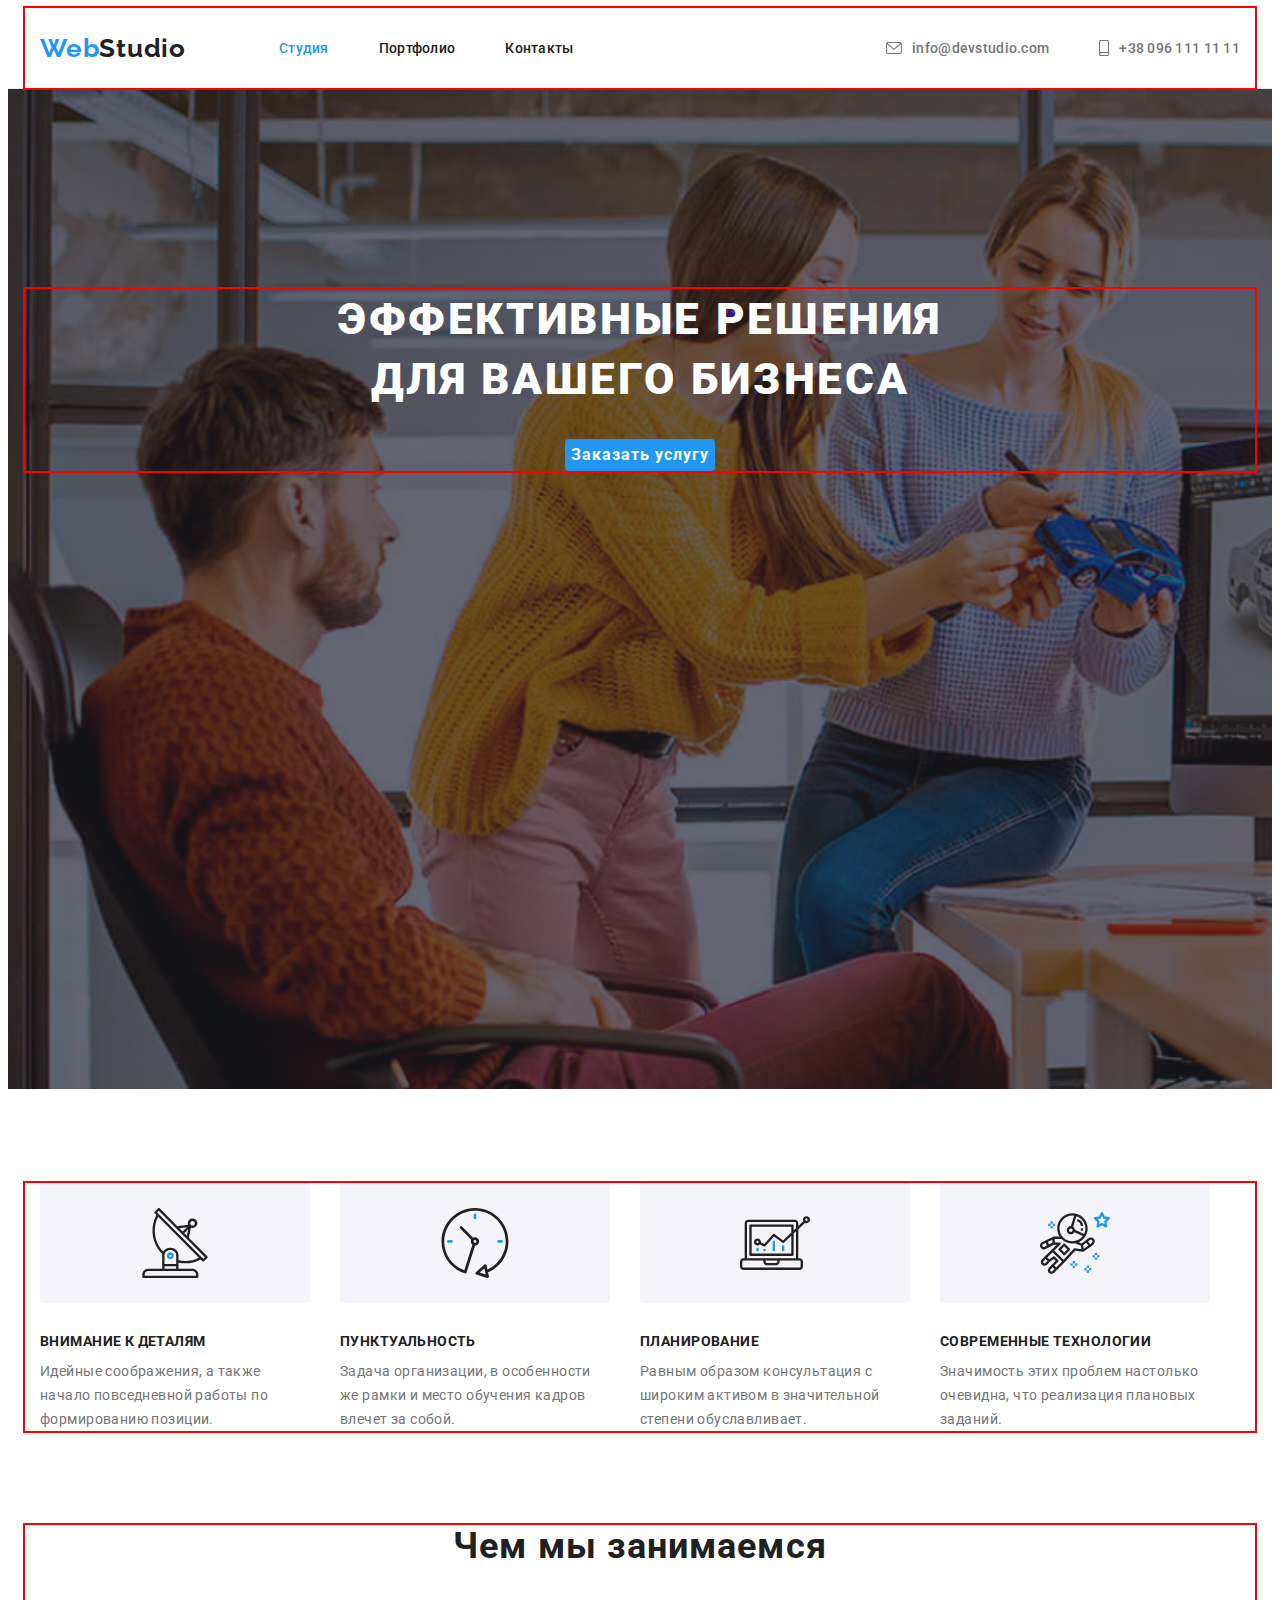
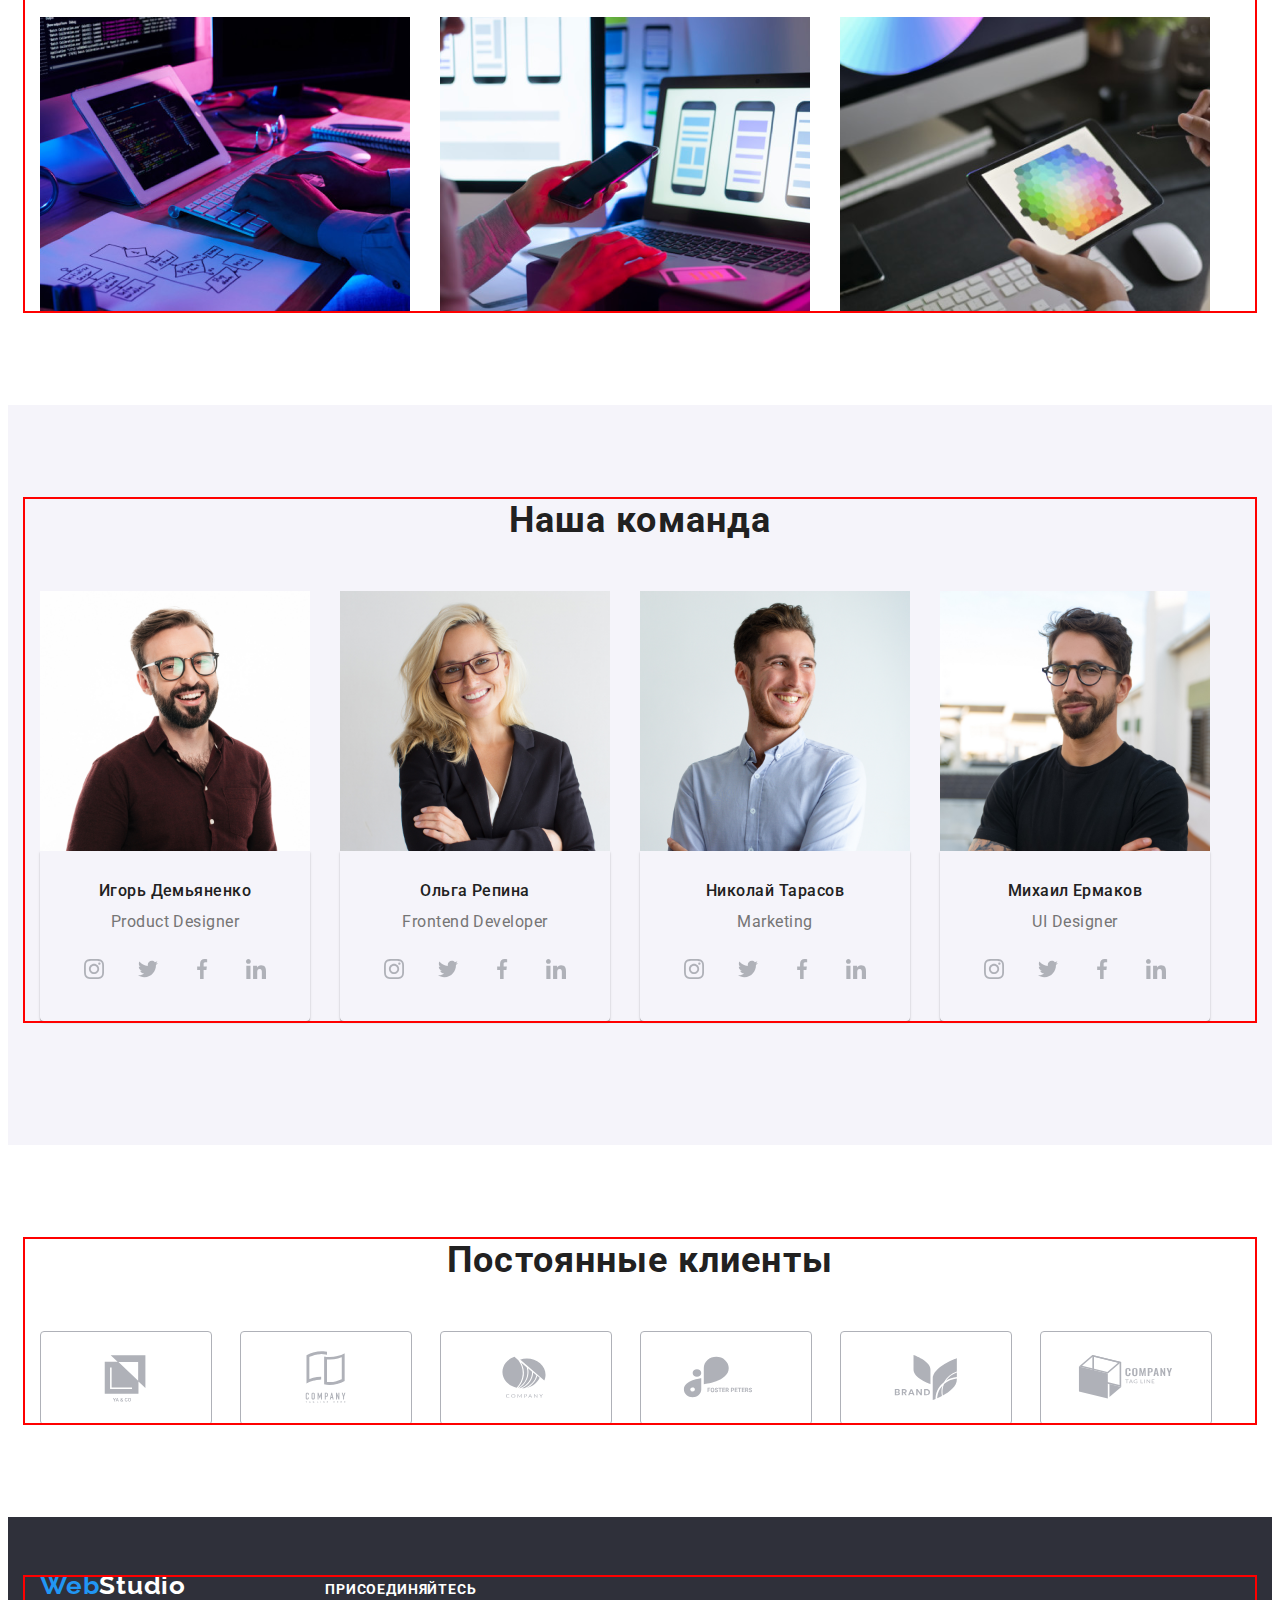
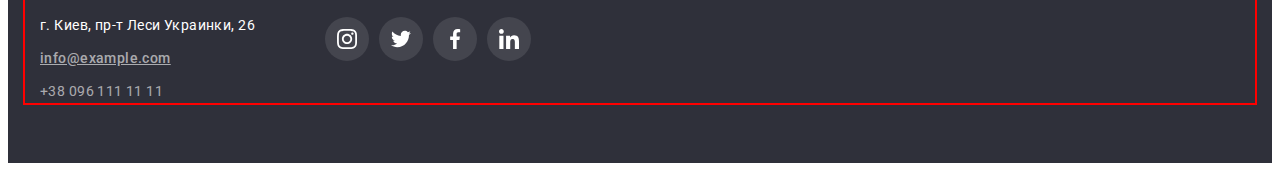
==== index.html @ 631a71af "Initial commit" ====
<!DOCTYPE html>
<html lang="ru">

<head>
    <meta charset="UTF-8">
    <meta http-equiv="X-UA-Compatible" content="IE=edge">
    <meta name="viewport" content="width=device-width, initial-scale=1.0">
    <title>Document</title>
    <!-- Fonts start -->
    <link rel="preconnect" href="https://fonts.googleapis.com">
    <link rel="preconnect" href="https://fonts.gstatic.com" crossorigin>
    <link
        href="https://fonts.googleapis.com/css2?family=Raleway:wght@700&family=Roboto:wght@400;500;700;900&display=swap"
        rel="stylesheet">
    <!-- Fonts end -->
    <!-- Normalize start-->
    <link rel="stylesheet" href="https://cdnjs.cloudflare.com/ajax/libs/modern-normalize/1.1.0/modern-normalize.min.css"
        integrity="sha512-wpPYUAdjBVSE4KJnH1VR1HeZfpl1ub8YT/NKx4PuQ5NmX2tKuGu6U/JRp5y+Y8XG2tV+wKQpNHVUX03MfMFn9Q=="
        crossorigin="anonymous" referrerpolicy="no-referrer" />
    <!-- Normaleze end-->
    <!-- Castom styles -->
    <link rel="stylesheet" href="./css/styles.css">
    <!-- Castom styles -->
</head>

<body class="body">
    <!--Header-->
    <header class="header">
        <div class="header-container">
            <nav class="header-nav">
                <a class="header-logo" href="/">Web<span class="logo-studio">Studio</span></a>
                <ul class="header-link">
                    <li class="header-item">
                        <a class="header-studio" href="Студия">Студия</a>
                    </li>
                    <li class="header-item">
                        <a class="header-portfolio" href="./portfolio.html">Портфолио</a>
                    </li>
                    <li class="header-item">
                        <a class="header-contact" href="/">Контакты</a>
                    </li>
                </ul>
            </nav>
            <ul class="header-list">
                <li class="header-item">
                    <a class="header-mail" href="info@devstudio.com"> <svg class="header-icon" width="16px"
                            height="12px">
                            <use href="./images/symbol-defs.svg#envelope-1"></use>
                        </svg>info@devstudio.com</a>
                </li>
                <li class="header-item">
                    <a class="header-namber" href="+380961111111"> <svg class="header-icon" width="10px" height="16px">
                            <use href="./images/symbol-defs.svg#smartphone"></use>
                        </svg>+38 096 111 11 11</a>
                </li>
            </ul>
    </header>
    <!--Hero-->
    <main>
        <section class="hero">
            <div class="container">
                <h1 class="hero-title">Эффективные решения для вашего бизнеса</h1>
                <button class="hero-button" type="button">Заказать услугу</button>
            </div>
        </section>
        <!--About-->
        <section class="about-section">
            <div class="container">
                <h2 hidden class="about-hidden">About</h2>
                <ul class="about-list">
                    <li class="about-title">
                        <div class="thumb"><svg class="icon-anten" width="70px" height="70">
                                <use href="./images/symbol-defs.svg#icon-antenna"></use>
                            </svg></div>
                        <h3 class="about-text">Внимание к деталям</h3>
                        <p class="about-item">Идейные соображения, а также начало повседневной работы по
                            формированию
                            позиции.</p>
                    </li>
                    <li class="about-title">
                        <div class="thumb"><svg class="icon-anten" width="70px" height="70">
                                <use href="./images/symbol-defs.svg#icon-clock"></use>
                            </svg></div>
                        <h3 class="about-text">Пунктуальность</h3>
                        <p class="about-item">Задача организации, в особенности же рамки и место обучения кадров
                            влечет
                            за
                            собой.
                        </p>
                    </li>
                    <li class="about-title">
                        <div class="thumb"><svg class="icon-anten" width="70px" height="70">
                                <use href="./images/symbol-defs.svg#icon-diagram"></use>
                            </svg></div>
                        <h3 class="about-text">Планирование</h3>
                        <p class="about-item">Равным образом консультация с широким активом в значительной степени
                            обуславливает.</p>
                    </li>
                    <li class="about-title">
                        <div class="thumb"><svg class="icon-anten" width="70px" height="70">
                                <use href="./images/symbol-defs.svg#icon-astronaut"></use>
                            </svg></div>
                        <h3 class="about-text">Современные технологии</h3>
                        <p class="about-item">Значимость этих проблем настолько очевидна, что реализация плановых
                            заданий.</p>
                    </li>
                </ul>
            </div>
        </section>
        <section class="about-bottom">
            <div class="container">
                <h2 class="about-content">Чем мы занимаемся</h2>
                <ul class="img">
                    <li><img src="./images/box 1.png" alt="website-development" width="370">
                    </li>
                    <li><img src="./images/box 2.png" alt="application-development" width="370"></li>
                    <li><img src="./images/box 3.png" alt="designed" width="370"></li>
                </ul>
            </div>
        </section>
        <!--Team-->
        <section class="section">
            <div class="container">
                <h2 class="team-title">Наша команда</h2>
                <ul class="img-team">
                    <li>
                        <img src="./images/img (1).jpg" alt="" width="270">
                        <div class="team">
                            <h3 class="team-name">Игорь Демьяненко</h3>
                            <p leng="en" class="team-item">Product Designer</p>
                            <ul class="team-tumb">
                                <li><a class="team-link" href="">
                                        <svg class="social-link" width="20px" height="20px">
                                            <use href="./images/symbol-defs.svg#instagram"></use>
                                        </svg>
                                    </a>
                                </li>
                                <li><a class="team-link" href="">
                                        <svg class="social-link" width="20px" height="20px">
                                            <use href="./images/symbol-defs.svg#twitter"></use>
                                        </svg>
                                    </a>
                                </li>
                                <li><a class="team-link" href="">
                                        <svg class="social-link" width="20px" height="20px">
                                            <use href="./images/symbol-defs.svg#facebook"></use>
                                        </svg>
                                    </a>
                                </li>
                                <li><a class="team-link" href="">
                                        <svg class="social-link" width="20px" height="20px">
                                            <use href="./images/symbol-defs.svg#linkedin"></use>
                                        </svg>
                                    </a>
                                </li>
                            </ul>
                        </div>
                    </li>
                    <li>
                        <img src="./images/img (2).jpg" alt="" width="270">
                        <div class="team">
                            <h3 class="team-name">Ольга Репина</h3>
                            <p leng="en" class="team-item">Frontend Developer</p>
                            <div>
                                <ul class="team-tumb">
                                    <li><a class="team-link" href="">
                                            <svg class="social-link" width="20px" height="20px">
                                                <use href="./images/symbol-defs.svg#instagram"></use>
                                            </svg>
                                        </a>
                                    </li>
                                    <li><a class="team-link" href="">
                                            <svg class="social-link" width="20px" height="20px">
                                                <use href="./images/symbol-defs.svg#twitter"></use>
                                            </svg>
                                        </a>
                                    </li>
                                    <li><a class="team-link" href="">
                                            <svg class="social-link" width="20px" height="20px">
                                                <use href="./images/symbol-defs.svg#facebook"></use>
                                            </svg>
                                        </a>
                                    </li>
                                    <li><a class="team-link" href="">
                                            <svg class="social-link" width="20px" height="20px">
                                                <use href="./images/symbol-defs.svg#linkedin"></use>
                                            </svg>
                                        </a>
                                    </li>
                                </ul>
                            </div>
                        </div>
                    </li>
                    <li>
                        <img src="./images/img (3).jpg" alt="" width="270">
                        <div class="team">
                            <h3 class="team-name" 3>Николай Тарасов</h3>
                            <p leng="en" class="team-item">Marketing</p>
                            <div>
                                <ul class="team-tumb">
                                    <li><a class="team-link" href="">
                                            <svg class="social-link" width="20px" height="20px">
                                                <use href="./images/symbol-defs.svg#instagram"></use>
                                            </svg>
                                        </a>
                                    </li>
                                    <li><a class="team-link" href="">
                                            <svg class="social-link" width="20px" height="20px">
                                                <use href="./images/symbol-defs.svg#twitter"></use>
                                            </svg>
                                        </a>
                                    </li>
                                    <li><a class="team-link" href="">
                                            <svg class="social-link" width="20px" height="20px">
                                                <use href="./images/symbol-defs.svg#facebook"></use>
                                            </svg>
                                        </a>
                                    </li>
                                    <li><a class="team-link" href="">
                                            <svg class="social-link" width="20px" height="20px">
                                                <use href="./images/symbol-defs.svg#linkedin"></use>
                                            </svg>
                                        </a>
                                    </li>
                                </ul>
                            </div>
                        </div>
                    </li>
                    <li>
                        <img src="./images/img (4).jpg" alt="" width="270">
                        <div class="team">
                            <h3 class="team-name" 3>Михаил Ермаков</h3>
                            <p leng="en" class="team-item">UI Designer</p>
                            <div>
                                <ul class="team-tumb">
                                    <li><a class="team-link" href="">
                                            <svg class="social-link" width="20px" height="20px">
                                                <use href="./images/symbol-defs.svg#instagram"></use>
                                            </svg>
                                        </a>
                                    </li>
                                    <li><a class="team-link" href="">
                                            <svg class="social-link" width="20px" height="20px">
                                                <use href="./images/symbol-defs.svg#twitter"></use>
                                            </svg>
                                        </a>
                                    </li>
                                    <li><a class="team-link" href="">
                                            <svg class="social-link" width="20px" height="20px">
                                                <use href="./images/symbol-defs.svg#facebook"></use>
                                            </svg>
                                        </a>
                                    </li>
                                    <li><a class="team-link" href="">
                                            <svg class="social-link" width="20px" height="20px">
                                                <use href="./images/symbol-defs.svg#linkedin"></use>
                                            </svg>
                                        </a>
                                    </li>
                                </ul>
                            </div>
                        </div>
                    </li>
                </ul>
            </div>
        </section>
        <!-- Clients -->
        <section class="section-clients">
            <div class="container">
                <h1 class="clients">Постоянные клиенты</h1>
                <ul class="clients-list">
                    <li class="clients-thumb">
                        <a class="clients-link" href="">
                            <svg class="clients-icon" width="106px" height="60px">
                                <use href="./images/symbol-defs.svg#icon-Logo-1-1"></use>
                            </svg></a>
                    </li>
                    <li class="clients-thumb">
                        <a class="clients-link" href=""><svg class="clients-icon" width="106px" height="60px">
                                <use href="./images/symbol-defs.svg#icon-Logo-2-1"></use>
                            </svg></a>
                    </li>
                    <li class="clients-thumb">
                        <a class="clients-link" href=""><svg class="clients-icon" width="106px" height="60px">
                                <use href="./images/symbol-defs.svg#icon-Logo-3-1"></use>
                            </svg></a>
                    </li>
                    <li class="clients-thumb">
                        <a class="clients-link" href=""><svg class="clients-icon" width="106px" height="60px">
                                <use href="./images/symbol-defs.svg#icon-Logo-4-4"></use>
                            </svg></a>
                    </li>
                    <li class="clients-thumb">
                        <a class="clients-link" href=""><svg class="clients-icon" width="106px" height="60px">
                                <use href="./images/symbol-defs.svg#icon-Logo-5-1"></use>
                            </svg></a>
                    </li>
                    <li class="clients-thumb">
                        <a class="clients-link" href=""><svg class="clients-icon" width="106px" height="60px">
                                <use href="./images/symbol-defs.svg#icon-Logo-6-1"></use>
                            </svg></a>
                    </li>

                </ul>
            </div>
        </section>
    </main>
    <!--Footer-->
    <footer>
        <section class="footer">
            <div class="footer-container">
                <div class="footer-bloc">
                    <a href="/" class="footer-logo">Web<span class="foot-logo">Studio</span></a>
                    <ul class="footer-link">
                        <li><a class="footer-addres" href="https://bit.ly/3pXMvUd" target="_blank"
                                rel="noopener-noreferrer">г.
                                Киев,
                                пр-т
                                Леси Украинки, 26</a> </li>
                        <li><a class="footer-mail" href="mailto:info@devstudio.com"><span>info@example.com</span></a>
                        </li>
                        <li><a class="footer-tell" href="tel:+380961111111">+38 096 111 11 11</a></li>
                    </ul>
                </div>
                <div>
                    <h2 class="footer-title">присоединяйтесь</h2>
                    <ul class="footer-soclist">
                        <li class="footer-tumb"><a class="footersoc-link" href="">
                                <svg class="footer-icon" width="20px" height="20px">
                                    <use href="./images/symbol-defs.svg#instagram"></use>
                                </svg>
                            </a></li>
                        <li><a class="footersoc-link" href="">
                                <svg class="footer-icon" width="20px" height="20px">
                                    <use href="./images/symbol-defs.svg#twitter"></use>
                                </svg>
                            </a></li>
                        <li><a class="footersoc-link" href="">
                                <svg class="footer-icon" width="20px" height="20px">
                                    <use href="./images/symbol-defs.svg#facebook"></use>
                                </svg>
                            </a></li>
                        <li><a class="footersoc-link" href="">
                                <svg class="footer-icon" width="20px" height="20px">
                                    <use href="./images/symbol-defs.svg#linkedin"></use>
                                </svg>
                            </a></li>
                    </ul>
                </div>
            </div>
        </section>
    </footer>
</body>

</html>
---- css/styles.css ----
:root {
    /* fonts */
    --main-font: 'Roboto', sans-serif;
    --secodary-font: 'Raleway', sans-serif;
    /* text color */

    --primary-text-color: #757575;
    --title-text-color: #212121;
    --accent-color: #2196F3;
    --primary-bg-color: #E5E5E5;

    /* bg colors */
    --light-bg-cl: #ffffff;
    --dark-bg-olor: #2F303A;
}

.body {
    font-family: var(--main-font);
    color: var(--primary-text-color)
}

/* reset stayles */
ul {
    list-style: none;
    text-decoration: none;
    padding: 0px;
    margin: 0px;
}

h1,
h2,
h3,
h4,
h5,
h6,
p {
    margin: 0;
}

img {
    display: block;
}

.container {
    margin-left: auto;
    margin-right: auto;
    margin-bottom: 0px;
    outline: 2px solid red;
    padding-right: 15px;
    padding-left: 15px;
    width: 1200px;
}

/* Header*/
.header {
    background: var(--light-bg-cl);
    border-bottom: 1px solid#ECECEC;
}

.header-container {
    display: flex;
    margin-left: auto;
    margin-right: auto;
    outline: 2px solid red;
    padding-right: 15px;
    padding-left: 15px;
    width: 1200px;
}

/* nav */

.header-nav {
    align-items: center;
    display: flex;
}


.header-logo {
    padding-top: 24px;
    padding-bottom: 25px;
    margin-right: 93px;
    font-family: var(--secodary-font);
    font-weight: 700;
    font-size: 26px;
    line-height: calc(16/26);
    letter-spacing: 0.03em;
    color: var(--accent-color);
    text-decoration: none;
}

.logo-studio {
    font-weight: 700;
    font-size: 26px;
    line-height: calc(16/26);
    letter-spacing: 0.03em;
    color: var(--title-text-color)
}

/* ul */
.header-link {
    display: flex;
}

/* li */
.header-item:not(:last-child) {
    margin-right: 50px;
}

/* a */
.header-studio {
    display: block;
    padding-top: 32px;
    padding-bottom: 32px;
    text-decoration: none;
    font-weight: 500;
    font-size: 14px;
    line-height: calc(16/14);
    letter-spacing: 0.02em;
    color: var(--accent-color)
}

/* a */
.header-portfolio {
    display: block;
    padding-top: 32px;
    padding-bottom: 32px;
    text-decoration: none;
    font-weight: 500;
    font-size: 14px;
    line-height: calc(16/14);
    letter-spacing: 0.02em;
    color: var(--title-text-color)
}

/* a */
.header-contact {
    display: block;
    padding-top: 32px;
    padding-bottom: 32px;
    text-decoration: none;
    font-weight: 500;
    font-size: 14px;
    line-height: calc(16/14);
    letter-spacing: 0.02em;
    color: var(--title-text-color)
}

/* ul */
.header-list {
    display: flex;
    margin-left: auto;
}



.header-icon {
    margin-right: 10px;
    fill: currentColor;

}

.header-icon:hover,
.header-icon:focus {
    fill: var(--accent-color);


}

/* a */
.header-mail {
    display: flex;
    align-items: center;
    justify-content: center;
    padding-top: 32px;
    padding-bottom: 32px;
    text-decoration: none;
    font-weight: 500;
    font-size: 14px;
    line-height: calc(16/14);
    letter-spacing: 0.02em;
    color: var(--primary-text-color)
}

/* a */
.header-namber {
    display: flex;
    align-items: center;
    justify-content: center;
    padding-top: 32px;
    padding-bottom: 32px;
    margin: 0;
    text-decoration: none;
    font-weight: 500;
    font-size: 14px;
    line-height: calc(16/14);
    letter-spacing: 0.02em;
    color: var(--primary-text-color)
}

.header-portfolio:hover,
.header-portfolio:focus .header-logo:hover,
.header-logo:focus,
.header-contact:hover,
.header-contact:focus,
.header-studio:hover,
.header-studio:focus,
.header-namber:hover,
.header-namber:focus,
.header-mail:hover,
.header-mail:focus {
    color: var(--accent-color);

}

/* hero */
.hero {
    margin-right: auto;
    margin-left: auto;
    max-width: 1600px;
    height: 600px;
    padding-top: 200px;
    padding-bottom: 200px;
    text-align: center;
    background-image: linear-gradient(to right, rgba(47, 48, 58, 0.4), rgba(47, 48, 58, 0.4)),
        url("../images/Img\ \(12\).png");
    background-repeat: no-repeat;
    background-size: cover;
    background-color: var(--dark-bg-olor);
}

.hero-title {
    width: 696px;
    margin-left: auto;
    margin-right: auto;
    margin-bottom: 30px;
    text-transform: uppercase;
    font-family: inherit;
    font-weight: 900;
    font-size: 44px;
    line-height: calc(60/44);
    letter-spacing: 0.06em;
    color: var(--light-bg-cl);
}

.hero-button {
    border: none;
    display: inline-block;
    font-family: inherit;
    font-weight: 700;
    font-size: 16px;
    line-height: 30px;
    letter-spacing: 0.06em;
    color: #FFFFFF;
    cursor: pointer;
    background: var(--accent-color);
    border-radius: 4px;

}

.hero-button:hover,
.hero-button:focus {
    background-color: #188CE8;
}

/* About */

.about-section {
    padding-top: 94px;
    padding-bottom: 94px;

}

.about-hidden {
    position: absolute;
    width: 1px;
    height: 1px;
    margin: -1px;
    border: 0;
    padding: 0;
    white-space: nowrap;
    clip-path: inset(100%);
    clip: rect(0 0 0 0);
    overflow: hidden;
}

.thumb {
    background-color: #f5f4fa;
    padding: 25px 100px;
    margin-bottom: 30px;
    border-radius: 4px;
}

.icon-anten {
    display: flex;
}

/* ul */
.about-list {
    display: flex;
    gap: 30px;
}


/* li */
.about-title {
    width: 270px;
    font-weight: 700;
    font-size: 36px;
    line-height: calc(42.36);
    letter-spacing: 0.03em;
    color: var(--title-text-color)
}

/* h */
.about-text {
    text-align: start;
    margin-top: 0px;
    margin-bottom: 10px;
    font-weight: 700;
    font-size: 14px;
    line-height: calc(16/14);
    letter-spacing: 0.03em;
    text-transform: uppercase;
    color: var(--title-text-color)
}

/* p */
.about-item {
    text-align: start;
    margin-top: 0px;
    font-weight: 400;
    font-size: 14px;
    line-height: calc(24/14);
    letter-spacing: 0.03em;
    color: var(--primary-text-color);
}

/* section */
.about-bottom {
    padding-bottom: 94px;
}

/* h */
.about-content {
    margin-left: auto;
    margin-right: auto;
    margin-bottom: 50px;
    font-weight: 700;
    font-size: 36px;
    line-height: calc(42/36);
    text-align: center;
    letter-spacing: 0.03em;
    color: var(--title-text-color);
}

/* ul */
.img {
    display: flex;
    gap: 30px;
}

/* Teams*/

.section {
    background: #F5F4FA;
    padding-top: 94px;
    padding-bottom: 94px;
}

.team-title {
    display: block;
    margin-top: 0;
    margin-bottom: 50px;
    text-align: center;
    font-weight: 700;
    font-size: 36px;
    line-height: calc(42/36);
    letter-spacing: 0.03em;
    color: var(--title-text-color)
}

.img-team {
    display: flex;
    gap: 30px;
    margin-bottom: 30px;
}

/* DIV */
.team {
    padding-top: 30px;
    padding-bottom: 30px;
    box-shadow: 0px 1px 3px rgba(0, 0, 0, 0.12), 0px 1px 1px rgba(0, 0, 0, 0.14), 0px 2px 1px rgba(0, 0, 0, 0.2);
    border-radius: 0px 0px 4px 4px;
}

.team-name {
    margin-bottom: 12px;
    font-weight: 500;
    font-size: 16px;
    line-height: 19px;
    text-align: center;
    letter-spacing: 0.03em;
    color: var(--title-text-color)
}

.team-item {
    margin-bottom: 16px;
    font-size: 16px;
    line-height: calc(19/16);
    text-align: center;
    letter-spacing: 0.03em;
    color: var(--primary-text-color)
}

.team-tumb {
    display: flex;
    gap: 10px;
    justify-content: center;
    align-items: center;
}

.team-link {
    display: inline-flex;
    padding: 12px;
    border-radius: 50%;
    fill: currentColor;
    fill: #AFB1B8;
}

.team-link:hover,
.team-link:focus {
    fill: #FFFFFF;
    background-color: #2196F3;
    cursor: pointer;
}

.social-link {
    display: flex;

}


/* clients */
.section-clients {
    padding-top: 94px;
    padding-bottom: 94px;
}

.clients {
    display: block;
    margin-top: 0;
    margin-bottom: 50px;
    text-align: center;
    font-weight: 700;
    font-size: 36px;
    line-height: calc(42/36);
    letter-spacing: 0.03em;
    color: var(--title-text-color)
}

.clients-list {
    display: flex;
    gap: 30px;
}

/* li */
.clients-thumb {
    width: 170px;
    height: 92px;
}

/* a */
.clients-link {
    fill: currentColor;
    border-radius: 4px;
    border: 1px solid #AFB1B8;
    display: flex;
    align-items: center;
    justify-content: center;
    width: 100%;
    height: 100%;
    color: #AFB1B8;
}

.clients-link:hover,
.clients-link:focus {
    color: var(--accent-color);
    border-color: var(--accent-color);
    cursor: pointer;
}

/* svg */
.clients-icon {
    fill: currentColor;
    border-color: #AFB1B8;
}


/* footer */
.footer {
    display: flex;
    padding-top: 60px;
    padding-bottom: 60px;
    background-color: var(--dark-bg-olor);
}

.footer-container {
    display: flex;
    align-items: baseline;
    margin-left: auto;
    margin-right: auto;
    margin-bottom: 0px;
    outline: 2px solid red;
    padding-right: 15px;
    padding-left: 15px;
    width: 1200px;
}

.footer-logo {
    display: block;
    margin-bottom: 20px;
    font-family: var(--secodary-font);
    font-weight: 700;
    font-size: 26px;
    line-height: calc(16/26);
    letter-spacing: 0.03em;
    color: var(--accent-color);
    text-decoration: none;
}

.foot-logo {
    font-family: var(--secodary-font);
    font-weight: 700;
    font-size: 26px;
    line-height: calc(16/26);
    letter-spacing: 0.03em;
    color: var(--light-bg-cl);
}

.footer-link {
    display: inline-flex;
    flex-direction: column;
    gap: 9px;
    margin-top: 0;
}

.footer-addres {
    text-decoration: none;
    font-style: normal;
    font-size: 14px;
    line-height: calc(24/14);
    letter-spacing: 0.03em;
    color: var(--light-bg-cl);
}

.footer-mail {
    font-weight: 500;
    font-size: 14px;
    line-height: calc(24/14);
    letter-spacing: 0.03em;
    color: rgba(255, 255, 255, 0.6);
}

.footer-tell {
    text-decoration: none;
    font-weight: 500px;
    font-size: 14px;
    line-height: calc(24/14);
    letter-spacing: 0.03em;
    color: rgba(255, 255, 255, 0.6);
}

.footer-addres:hover,
.footer-addres:focus,
.footer-tell:hover,
.footer-tell:focus,
.footer-mail:hover,
.footer-mail:focus {
    color: var(--accent-color);

}

.footer-title {
    margin-left: 70px;
    display: block;
    margin-bottom: 20px;
    text-transform: uppercase;
    font-family: inherit;
    font-weight: 700;
    font-size: 14px;
    line-height: calc(16/14);
    letter-spacing: 0.06em;
    color: var(--light-bg-cl);
}

/* ul */
.footer-soclist {
    display: flex;
    margin-left: 70px;
    gap: 10px;

}

/* li */

/* a */
.footersoc-link {
    fill: currentColor;
    color: #FFFFFF;
    display: inline-flex;
    padding: 12px;
    border-radius: 50%;
    background-color: rgba(255, 255, 255, 0.1);
    ;
}

.footersoc-link:hover,
.footersoc-link:focus {
    color: var(--light-bg-cl);
    background-color: var(--accent-color);
    cursor: pointer;
}

/* svg */
.footer-icon {
    fill: currentColor;

}

/* portfolio.html */

.portfolio-container {
    display: block;
    margin-left: auto;
    margin-right: auto;
    margin-bottom: 0px;
    outline: 2px solid red;
    padding-right: 15px;
    padding-left: 15px;
    width: 1200px;
    background-color: #FFFFFF;
}

.portfolio-title {
    margin-bottom: 4px;
    font-weight: 700;
    font-size: 18px;
    line-height: calc(36/18);
    letter-spacing: 0.06em;
    color: var(--title-text-color)
}

.portfolio-item {
    font-size: 16px;
    line-height: calc(30/16);
    letter-spacing: 0.03em;
    color: var(--primary-text-color)
}

/* Button */

.all-button:hover,
.all-button:focus {
    background: #2196F3;
    box-shadow: 0px 3px 1px rgba(0, 0, 0, 0.1),
        0px 1px 2px rgba(0, 0, 0, 0.08),
        0px 2px 2px rgba(0, 0, 0, 0.12);
    outline: 2px solid var(--accent-color);
}

.button:hover,
.button:focus {
    cursor: pointer;
    color: var(--accent-color);
    outline: 2px solid var(--accent-color);
}

.all-button {
    display: inline-block;
    border-radius: 4px;
    border: 0;
    padding: 6px 22px;
    min-width: 73px;
    cursor: pointer;
    font-family: inherit;
    font-size: 16px;
    line-height: calc(26/16);
    text-align: center;
    letter-spacing: 0.03em;
    color: var(--light-bg-cl);
    background: var(--accent-color);
}

.button {
    display: inline-block;
    border-radius: 4px;
    border: 0;
    padding: 6px 22px;
    min-width: 73px;
    font-family: inherit;
    font-weight: 500;
    font-size: 16px;
    line-height: 26px;
    cursor: pointer var(--main-font);
    text-align: center;
    letter-spacing: 0.03em;
    background: #F5F4FA;

}

.portfolio-btn {
    display: flex;
    gap: 8px;
    margin-bottom: 50px;
    justify-content: center;
    outline-style: none;
}

.portfolio-section {
    padding-top: 94px;
    padding-bottom: 94px;
}

.portfolio-card {

    display: flex;
    flex-wrap: wrap;
    gap: 30px;
    column-gap: 30px;

}

.portfolio-link {
    display: block;
    text-decoration: none;
}

.portfolio-link:hover,
.portfolio-link:focus {
    box-shadow: 0px 1px 1px rgba(0, 0, 0, 0.12),
        0px 4px 4px rgba(0, 0, 0, 0.06),
        1px 4px 6px rgba(0, 0, 0, 0.16);
}

.portfolio-text {
    padding: 20px 24px;
    border-right: solid #EEEEEE 1px;
    border-bottom: solid #EEEEEE 1px;
    border-left: solid #EEEEEE 1px;

}

.portfolio-item {
    text-decoration: none;
}
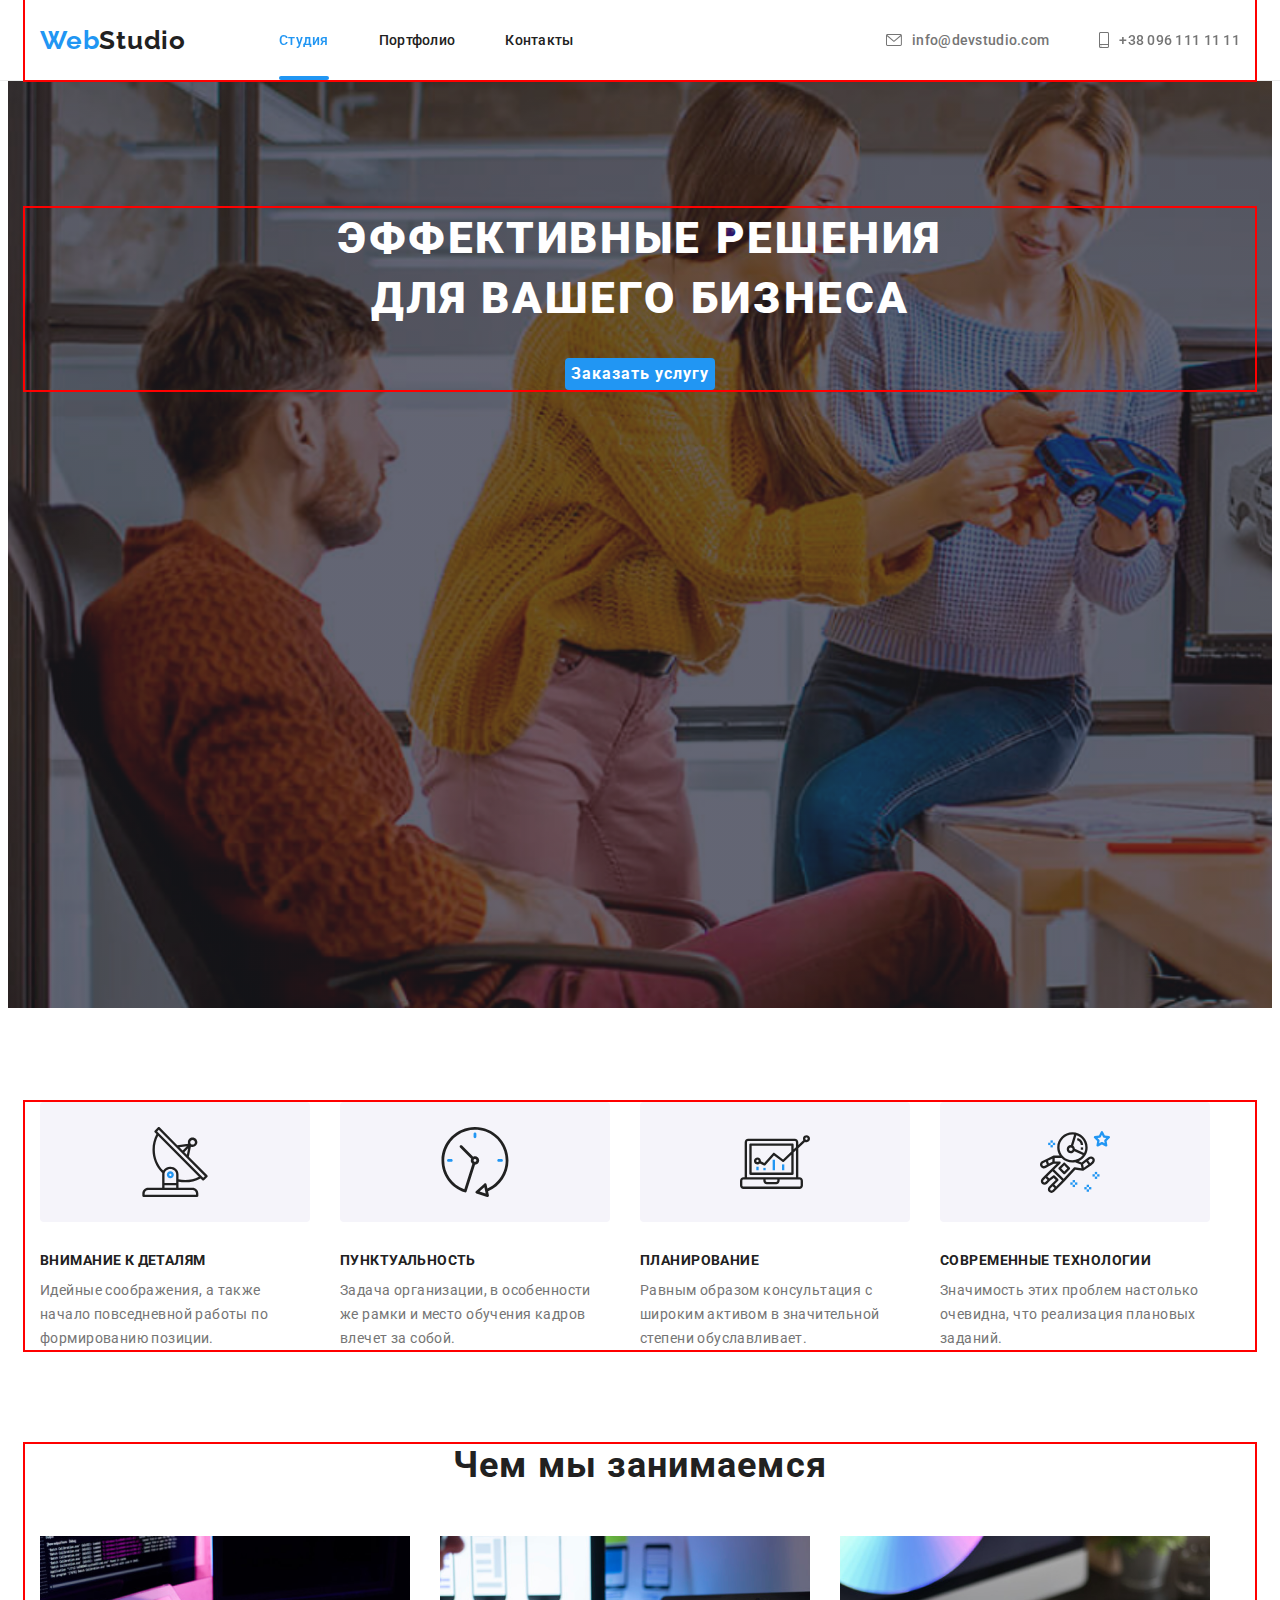
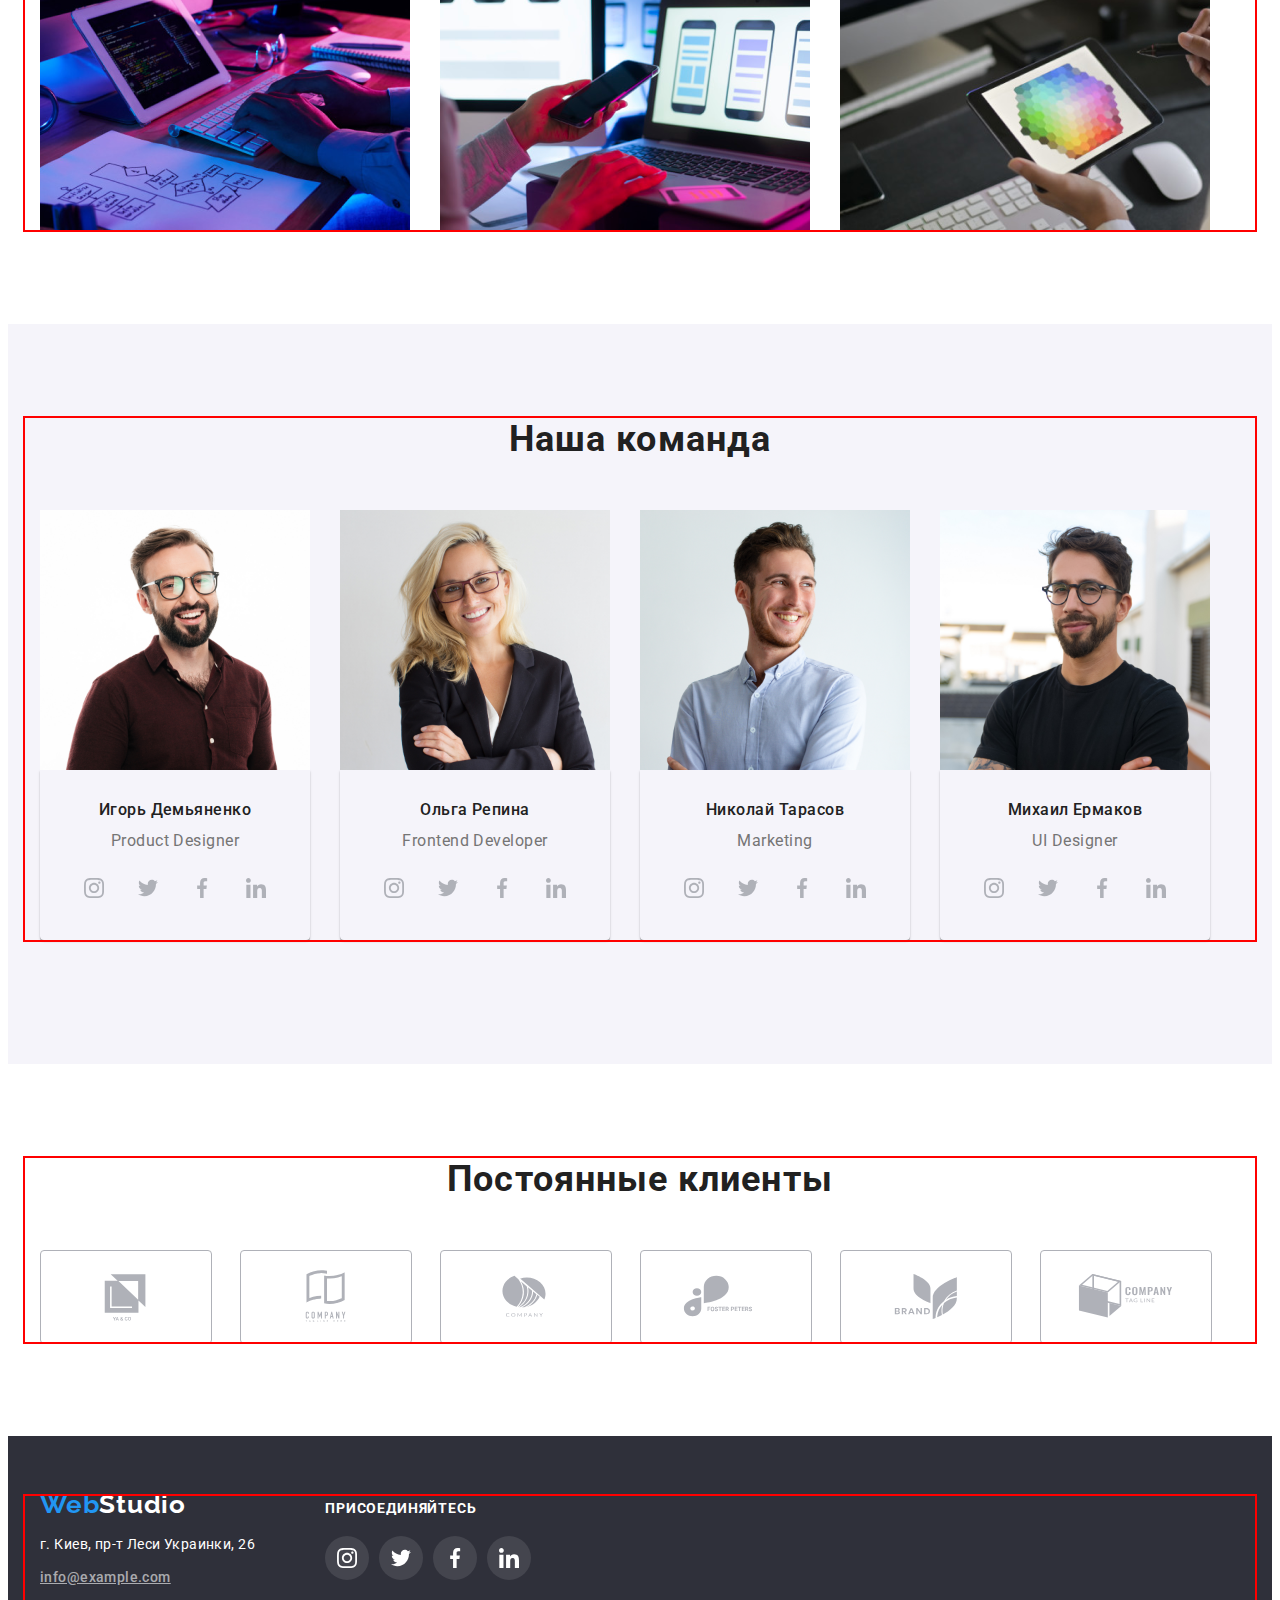
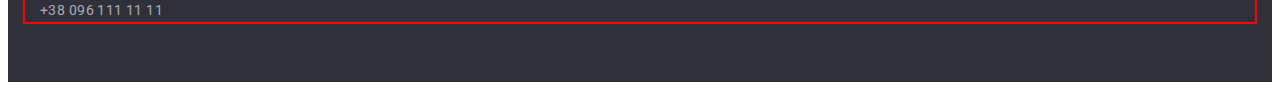
==== commit ffd26827: "summary" ====
--- a/index.html
+++ b/index.html
@@ -23,15 +23,16 @@
     <!-- Castom styles -->
 </head>
 
-<body class="body">
+<body data-page class="body no-scroll">
     <!--Header-->
-    <header class="header">
+    <header class="header" data-header>
         <div class="header-container">
             <nav class="header-nav">
                 <a class="header-logo" href="/">Web<span class="logo-studio">Studio</span></a>
                 <ul class="header-link">
                     <li class="header-item">
-                        <a class="header-studio" href="Студия">Студия</a>
+
+                        <a class="header-studio header-studio-current" href="Студия">Студия</a>
                     </li>
                     <li class="header-item">
                         <a class="header-portfolio" href="./portfolio.html">Портфолио</a>
@@ -60,7 +61,8 @@
         <section class="hero">
             <div class="container">
                 <h1 class="hero-title">Эффективные решения для вашего бизнеса</h1>
-                <button class="hero-button" type="button">Заказать услугу</button>
+                <button data-modal-open class="hero-button" type="button">Заказать услугу</button>
+
             </div>
         </section>
         <!--About-->
@@ -350,6 +352,19 @@
             </div>
         </section>
     </footer>
+    <!-- Modal window -->
+    <div class="bakdrop is-hidden" data-modal>
+        <div class="modal">
+            <button data-modal-close class="modal-btn" type="button"><svg class="modal-btn-icon" width="18px"
+                    height="18px">
+                    <use href="./images/symbol-defs.svg#icon-clouse"></use>
+
+
+                </svg></button>
+        </div>
+    </div>
+    <script src="./js/header-scroll.js"></script>
+    <script src="./js/modal.js"></script>
 </body>
 
 </html>--- a/css/styles.css
+++ b/css/styles.css
@@ -17,6 +17,10 @@
 .body {
     font-family: var(--main-font);
     color: var(--primary-text-color)
+}
+
+.no-scroll {
+    overflow: ;
 }
 
 /* reset stayles */
@@ -42,6 +46,7 @@
 }
 
 .container {
+    position: relative;
     margin-left: auto;
     margin-right: auto;
     margin-bottom: 0px;
@@ -53,6 +58,11 @@
 
 /* Header*/
 .header {
+    position: fixed;
+    z-index: 1;
+    top: 0;
+    left: 0;
+    width: 100%;
     background: var(--light-bg-cl);
     border-bottom: 1px solid#ECECEC;
 }
@@ -107,6 +117,23 @@
 }
 
 /* a */
+.header-studio-current {
+    position: relative;
+}
+
+.header-studio-current::after {
+    content: '';
+    position: absolute;
+    display: block;
+    width: 100%;
+    height: 4px;
+    bottom: 0;
+    left: 0;
+    border-radius: 2px;
+    background-color: #2196F3;
+
+}
+
 .header-studio {
     display: block;
     padding-top: 32px;
@@ -162,8 +189,9 @@
 .header-icon:hover,
 .header-icon:focus {
     fill: var(--accent-color);
-
-
+    transition-property: opacity;
+    transition-duration: 250ms;
+    transition-timing-function: cubic-bezier(0.4, 0, 0.2, 1);
 }
 
 /* a */
@@ -209,7 +237,9 @@
 .header-mail:hover,
 .header-mail:focus {
     color: var(--accent-color);
-
+    transition-property: opacity;
+    transition-duration: 250ms;
+    transition-timing-function: cubic-bezier(0.4, 0, 0.2, 1);
 }
 
 /* hero */
@@ -260,7 +290,59 @@
 .hero-button:hover,
 .hero-button:focus {
     background-color: #188CE8;
-}
+    transition-property: opacity;
+    transition-duration: 250ms;
+    transition-timing-function: cubic-bezier(0.4, 0, 0.2, 1);
+}
+
+.bakdrop.is-hidden {
+    opacity: 0;
+    pointer-events: none;
+}
+
+.bakdrop {
+    position: fixed;
+    z-index: 2;
+    top: 0;
+    left: 0;
+    width: 100%;
+    height: 100%;
+
+    transition-property: ;
+    transition-duration: 250ms;
+    transition-timing-function: cubic-bezier(0.4, 0, 0.2, 1);
+}
+
+.modal {
+    position: absolute;
+    top: 50%;
+    left: 50%;
+    transform: translate(-50%, -50%);
+
+    height: 581px;
+    width: 528px;
+    border-radius: 4px;
+    background-color: #FFFFFF;
+
+}
+
+.modal-btn {
+    position: absolute;
+    top: 8px;
+    right: 8px;
+
+    display: flex;
+    align-items: center;
+    justify-content: center;
+    width: 30px;
+    height: 30px;
+    padding: 0;
+    border-radius: 50%;
+    border: 1px solid rgba(0, 0, 0, 0.1);
+    background-color: #FFFFFF;
+    cursor: pointer;
+}
+
 
 /* About */
 
@@ -432,6 +514,9 @@
     fill: #FFFFFF;
     background-color: #2196F3;
     cursor: pointer;
+    transition-property: opacity (1);
+    transition-duration: 250ms;
+    transition-timing-function: cubic-bezier(0.4, 0, 0.2, 1);
 }
 
 .social-link {
@@ -577,7 +662,9 @@
 .footer-mail:hover,
 .footer-mail:focus {
     color: var(--accent-color);
-
+    transition-property: opacity;
+    transition-duration: 250ms;
+    transition-timing-function: cubic-bezier(0.4, 0, 0.2, 1);
 }
 
 .footer-title {
@@ -654,7 +741,7 @@
     font-size: 16px;
     line-height: calc(30/16);
     letter-spacing: 0.03em;
-    color: var(--primary-text-color)
+    color: var(--primary-text-color);
 }
 
 /* Button */
@@ -666,6 +753,9 @@
         0px 1px 2px rgba(0, 0, 0, 0.08),
         0px 2px 2px rgba(0, 0, 0, 0.12);
     outline: 2px solid var(--accent-color);
+    transition-property: opacity(1);
+    transition-duration: 250ms;
+    transition-timing-function: cubic-bezier(0.4, 0, 0.2, 1);
 }
 
 .button:hover,
@@ -673,6 +763,9 @@
     cursor: pointer;
     color: var(--accent-color);
     outline: 2px solid var(--accent-color);
+    transition-property: opacity(1);
+    transition-duration: 250ms;
+    transition-timing-function: cubic-bezier(0.4, 0, 0.2, 1);
 }
 
 .all-button {
@@ -700,7 +793,7 @@
     font-family: inherit;
     font-weight: 500;
     font-size: 16px;
-    line-height: 26px;
+    line-height: calc(26/16);
     cursor: pointer var(--main-font);
     text-align: center;
     letter-spacing: 0.03em;
@@ -733,6 +826,61 @@
 .portfolio-link {
     display: block;
     text-decoration: none;
+}
+
+.overlay {
+    position: relative;
+
+
+}
+
+
+
+.overlay::before {
+    content: '';
+    display: inline-block;
+    position: absolute;
+    bottom: 0;
+    left: 0;
+    width: 100%;
+    height: 100%;
+    background-color: rgba(33, 150, 243, 0.9);
+    opacity: 0;
+    transition-property: opacity(1);
+
+}
+
+.overlay-text {
+    position: absolute;
+    display: flex;
+    bottom: 0;
+    left: 0;
+    align-items: center;
+    justify-content: center;
+    opacity: 0;
+
+    padding: 63px 24px;
+    font-family: var(--main-font);
+    font-weight: 400;
+    font-size: 18px;
+    line-height: calc(28/18);
+    letter-spacing: 0.03em;
+    color: #FFFFFF;
+
+}
+
+.overlay:hover::before,
+.overlay:focus::before {
+    opacity: 1;
+    transition: 250ms ease-in-out;
+}
+
+.overlay-text:hover,
+.overlay-text:focus {
+    opacity: 1;
+
+    transition-duration: 250ms;
+    transition-timing-function: cubic-bezier(0.4, 0, 0.2, 1);
 }
 
 .portfolio-link:hover,
@@ -740,6 +888,9 @@
     box-shadow: 0px 1px 1px rgba(0, 0, 0, 0.12),
         0px 4px 4px rgba(0, 0, 0, 0.06),
         1px 4px 6px rgba(0, 0, 0, 0.16);
+    transition-property: opacity(1);
+    transition-duration: 250ms;
+    transition-timing-function: cubic-bezier(0.4, 0, 0.2, 1);
 }
 
 .portfolio-text {
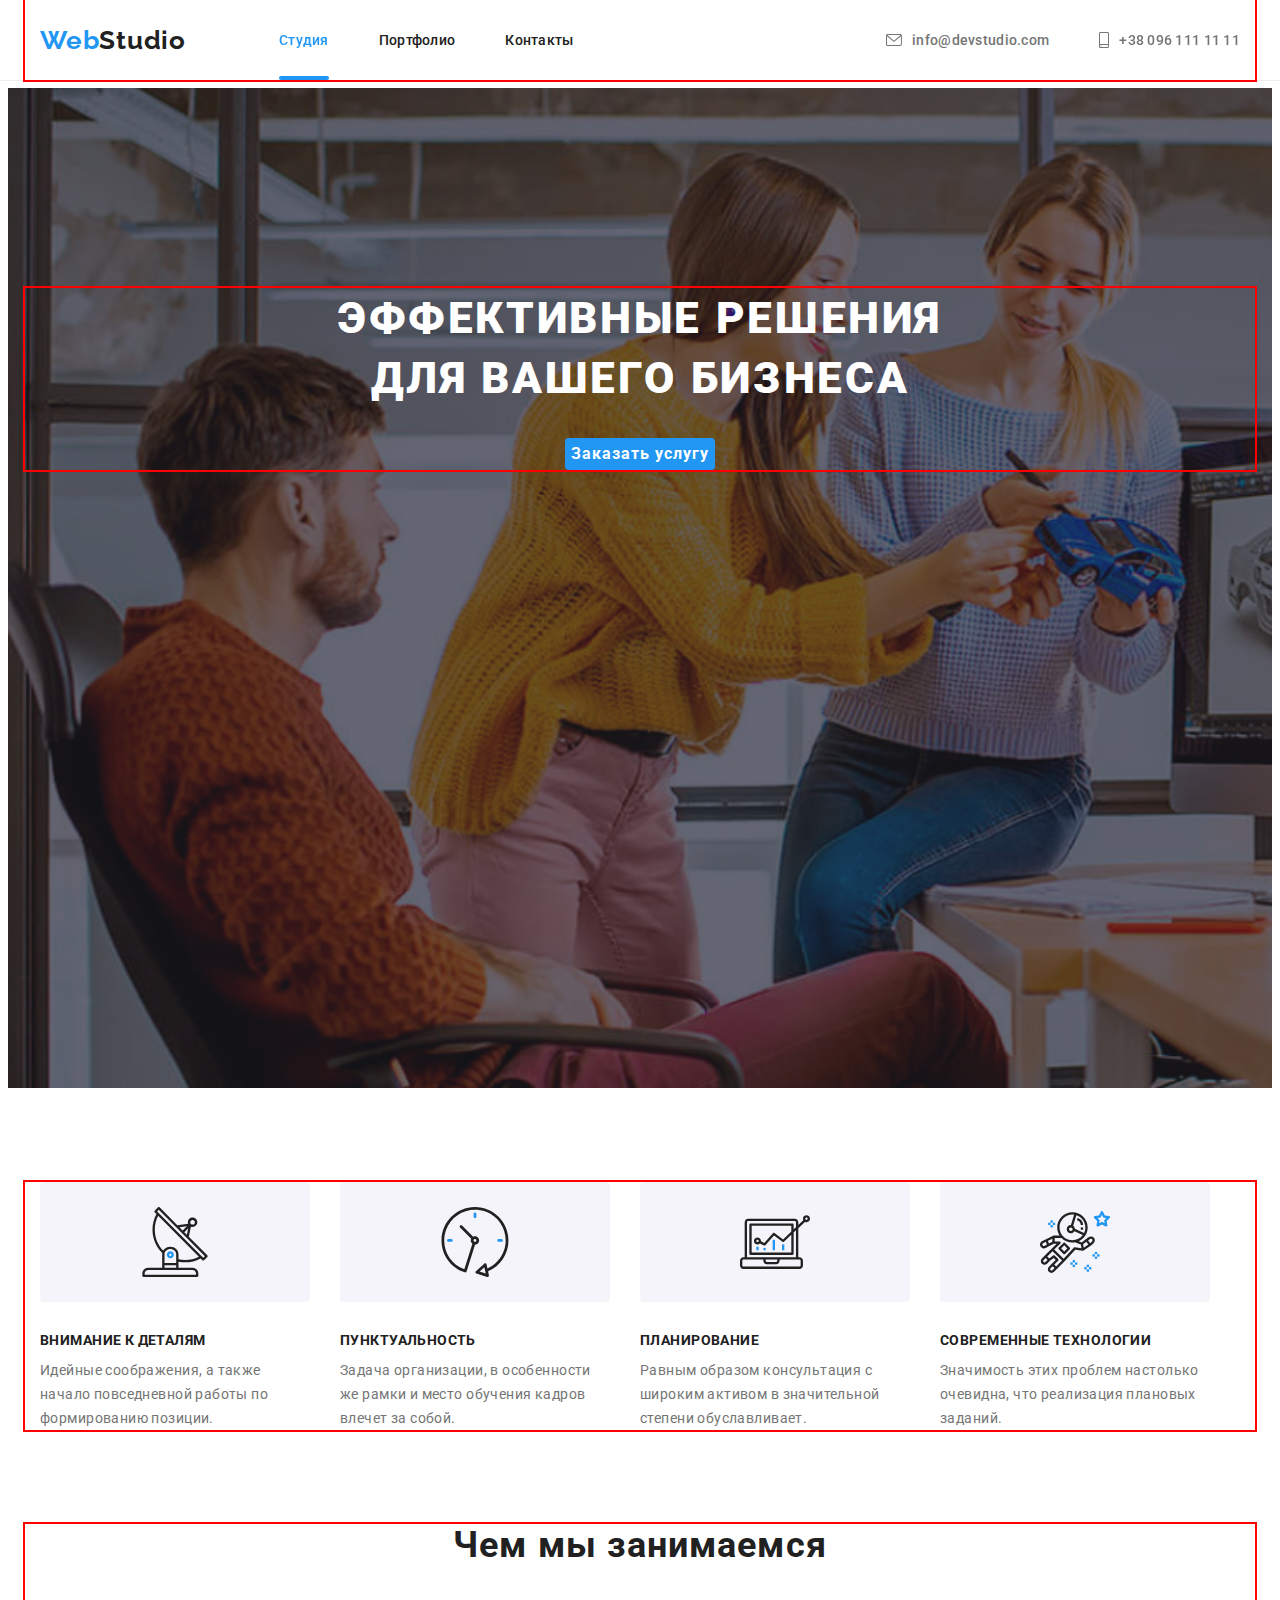
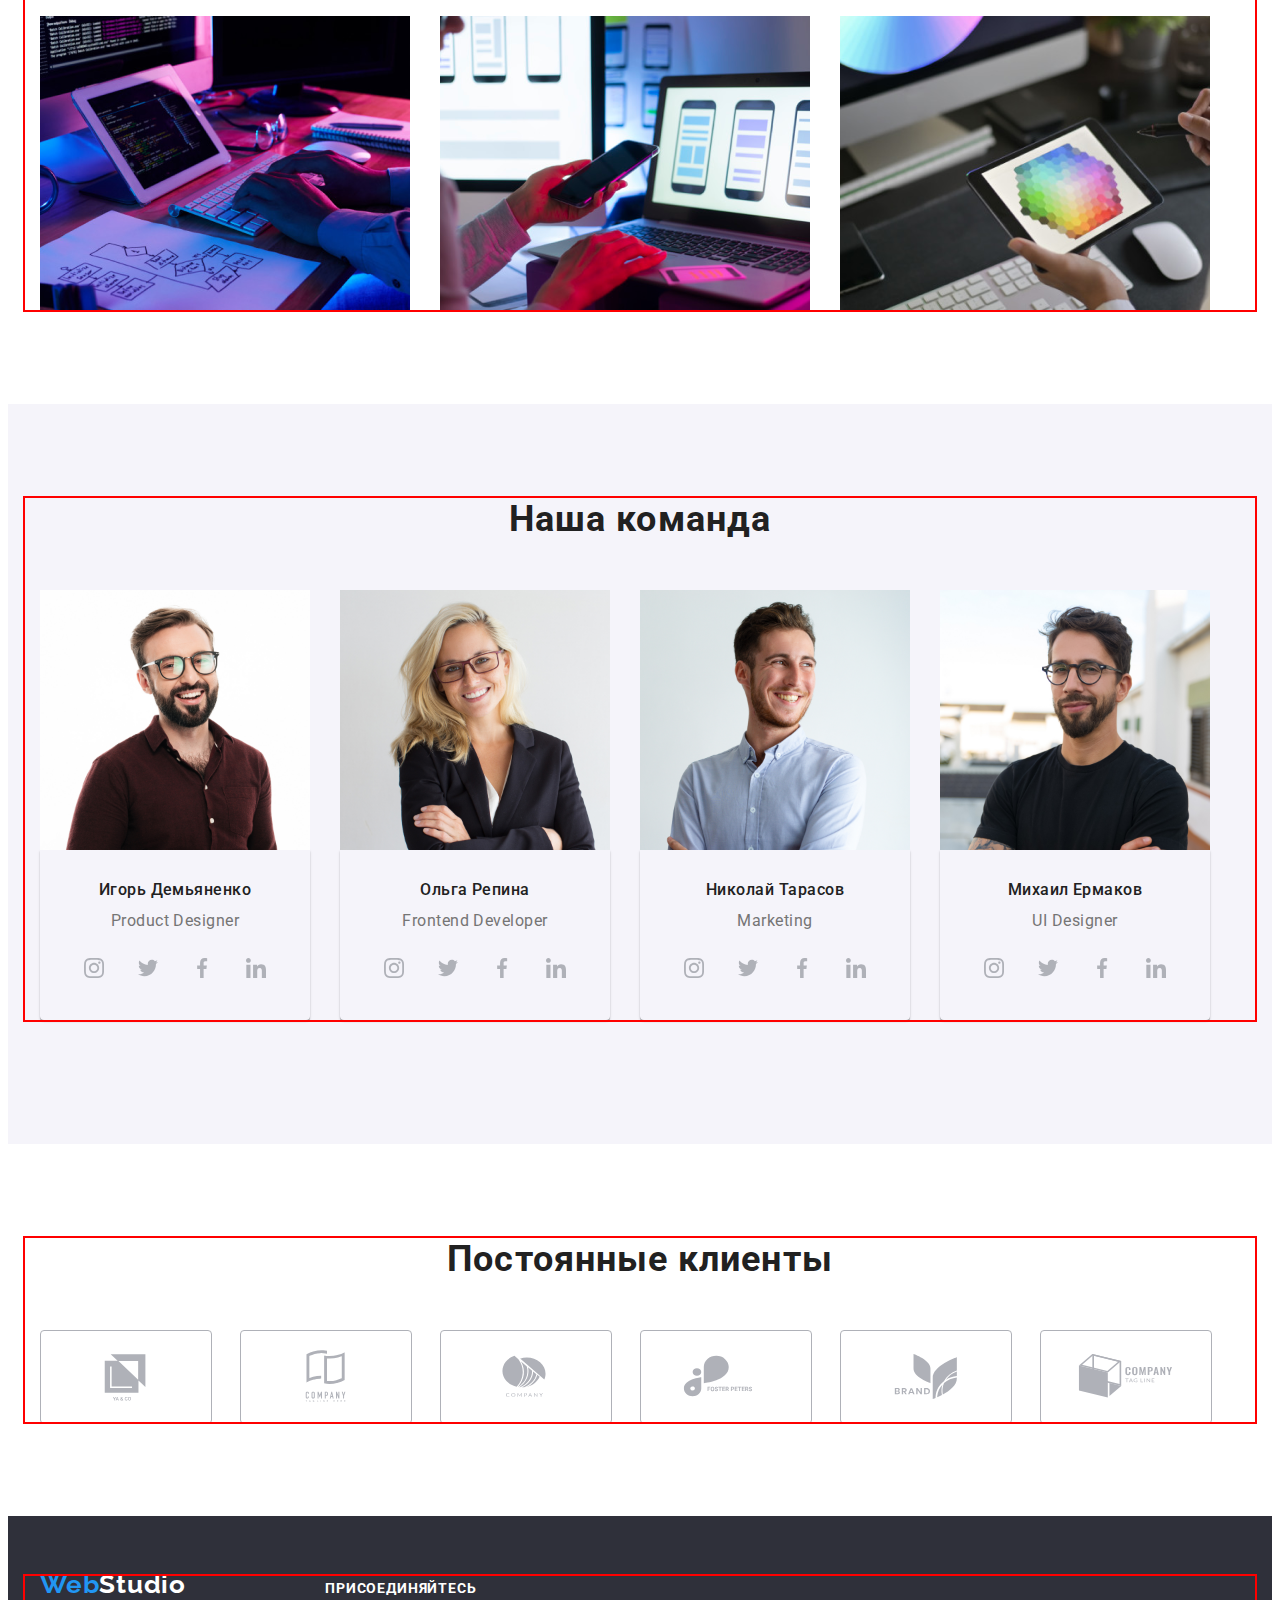
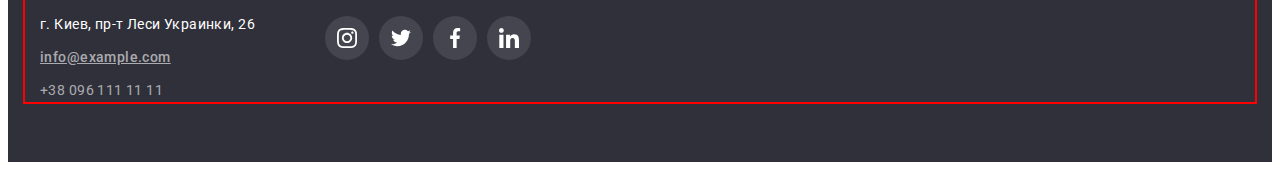
==== commit 66026e62: "summary" ====
--- a/index.html
+++ b/index.html
@@ -23,7 +23,7 @@
     <!-- Castom styles -->
 </head>
 
-<body data-page class="body no-scroll">
+<body data-page class="body">
     <!--Header-->
     <header class="header" data-header>
         <div class="header-container">
--- a/css/styles.css
+++ b/css/styles.css
@@ -12,15 +12,17 @@
     /* bg colors */
     --light-bg-cl: #ffffff;
     --dark-bg-olor: #2F303A;
+    --animation: 250ms;
 }
 
 .body {
+    padding-top: 80px;
     font-family: var(--main-font);
     color: var(--primary-text-color)
 }
 
 .no-scroll {
-    overflow: ;
+    overflow: hidden;
 }
 
 /* reset stayles */
@@ -109,6 +111,7 @@
 /* ul */
 .header-link {
     display: flex;
+
 }
 
 /* li */
@@ -143,7 +146,12 @@
     font-size: 14px;
     line-height: calc(16/14);
     letter-spacing: 0.02em;
-    color: var(--accent-color)
+    color: var(--accent-color);
+
+    transition-property: color;
+    transition-duration: var(--animation);
+    transition-timing-function: cubic-bezier(0.4, 0, 0.2, 1);
+
 }
 
 /* a */
@@ -156,7 +164,11 @@
     font-size: 14px;
     line-height: calc(16/14);
     letter-spacing: 0.02em;
-    color: var(--title-text-color)
+    color: var(--title-text-color);
+
+    transition-property: color;
+    transition-duration: var(--animation);
+    transition-timing-function: cubic-bezier(0.4, 0, 0.2, 1);
 }
 
 /* a */
@@ -169,7 +181,11 @@
     font-size: 14px;
     line-height: calc(16/14);
     letter-spacing: 0.02em;
-    color: var(--title-text-color)
+    color: var(--title-text-color);
+
+    transition-property: color;
+    transition-duration: var(--animation);
+    transition-timing-function: cubic-bezier(0.4, 0, 0.2, 1);
 }
 
 /* ul */
@@ -184,14 +200,14 @@
     margin-right: 10px;
     fill: currentColor;
 
+
+
 }
 
 .header-icon:hover,
 .header-icon:focus {
     fill: var(--accent-color);
-    transition-property: opacity;
-    transition-duration: 250ms;
-    transition-timing-function: cubic-bezier(0.4, 0, 0.2, 1);
+
 }
 
 /* a */
@@ -206,7 +222,11 @@
     font-size: 14px;
     line-height: calc(16/14);
     letter-spacing: 0.02em;
-    color: var(--primary-text-color)
+    color: var(--primary-text-color);
+
+    transition-property: color;
+    transition-duration: var(--animation);
+    transition-timing-function: cubic-bezier(0.4, 0, 0.2, 1);
 }
 
 /* a */
@@ -222,7 +242,11 @@
     font-size: 14px;
     line-height: calc(16/14);
     letter-spacing: 0.02em;
-    color: var(--primary-text-color)
+    color: var(--primary-text-color);
+
+    transition-property: color;
+    transition-duration: var(--animation);
+    transition-timing-function: cubic-bezier(0.4, 0, 0.2, 1);
 }
 
 .header-portfolio:hover,
@@ -237,9 +261,7 @@
 .header-mail:hover,
 .header-mail:focus {
     color: var(--accent-color);
-    transition-property: opacity;
-    transition-duration: 250ms;
-    transition-timing-function: cubic-bezier(0.4, 0, 0.2, 1);
+
 }
 
 /* hero */
@@ -285,19 +307,24 @@
     background: var(--accent-color);
     border-radius: 4px;
 
+    transition-property: background-color;
+    transition-duration: var(--animation);
+    transition-timing-function: cubic-bezier(0.4, 0, 0.2, 1);
+
 }
 
 .hero-button:hover,
 .hero-button:focus {
     background-color: #188CE8;
-    transition-property: opacity;
-    transition-duration: 250ms;
-    transition-timing-function: cubic-bezier(0.4, 0, 0.2, 1);
+
 }
 
 .bakdrop.is-hidden {
     opacity: 0;
     pointer-events: none;
+    transition-property: visibility(hidden);
+    transition-duration: var(--animation);
+    transition-timing-function: cubic-bezier(0.4, 0, 0.2, 1);
 }
 
 .bakdrop {
@@ -308,8 +335,8 @@
     width: 100%;
     height: 100%;
 
-    transition-property: ;
-    transition-duration: 250ms;
+    transition-property: opacity(1), visibility;
+    transition-duration: var(--animation);
     transition-timing-function: cubic-bezier(0.4, 0, 0.2, 1);
 }
 
@@ -507,6 +534,10 @@
     border-radius: 50%;
     fill: currentColor;
     fill: #AFB1B8;
+
+    transition-property: background-color, fill;
+    transition-duration: var(--animation);
+    transition-timing-function: cubic-bezier(0.4, 0, 0.2, 1);
 }
 
 .team-link:hover,
@@ -514,9 +545,7 @@
     fill: #FFFFFF;
     background-color: #2196F3;
     cursor: pointer;
-    transition-property: opacity (1);
-    transition-duration: 250ms;
-    transition-timing-function: cubic-bezier(0.4, 0, 0.2, 1);
+
 }
 
 .social-link {
@@ -565,6 +594,10 @@
     width: 100%;
     height: 100%;
     color: #AFB1B8;
+
+    transition-property: background-color, color;
+    transition-duration: var(--animation);
+    transition-timing-function: cubic-bezier(0.4, 0, 0.2, 1);
 }
 
 .clients-link:hover,
@@ -636,6 +669,10 @@
     line-height: calc(24/14);
     letter-spacing: 0.03em;
     color: var(--light-bg-cl);
+
+    transition-property: color;
+    transition-duration: var(--animation);
+    transition-timing-function: cubic-bezier(0.4, 0, 0.2, 1);
 }
 
 .footer-mail {
@@ -644,6 +681,10 @@
     line-height: calc(24/14);
     letter-spacing: 0.03em;
     color: rgba(255, 255, 255, 0.6);
+
+    transition-property: color;
+    transition-duration: var(--animation);
+    transition-timing-function: cubic-bezier(0.4, 0, 0.2, 1);
 }
 
 .footer-tell {
@@ -653,6 +694,10 @@
     line-height: calc(24/14);
     letter-spacing: 0.03em;
     color: rgba(255, 255, 255, 0.6);
+
+    transition-property: color;
+    transition-duration: var(--animation);
+    transition-timing-function: cubic-bezier(0.4, 0, 0.2, 1);
 }
 
 .footer-addres:hover,
@@ -662,9 +707,7 @@
 .footer-mail:hover,
 .footer-mail:focus {
     color: var(--accent-color);
-    transition-property: opacity;
-    transition-duration: 250ms;
-    transition-timing-function: cubic-bezier(0.4, 0, 0.2, 1);
+
 }
 
 .footer-title {
@@ -698,7 +741,10 @@
     padding: 12px;
     border-radius: 50%;
     background-color: rgba(255, 255, 255, 0.1);
-    ;
+
+    transition-property: background-color, color;
+    transition-duration: var(--animation);
+    transition-timing-function: cubic-bezier(0.4, 0, 0.2, 1);
 }
 
 .footersoc-link:hover,
@@ -763,9 +809,7 @@
     cursor: pointer;
     color: var(--accent-color);
     outline: 2px solid var(--accent-color);
-    transition-property: opacity(1);
-    transition-duration: 250ms;
-    transition-timing-function: cubic-bezier(0.4, 0, 0.2, 1);
+
 }
 
 .all-button {
@@ -782,6 +826,10 @@
     letter-spacing: 0.03em;
     color: var(--light-bg-cl);
     background: var(--accent-color);
+
+    transition-property: background-color, outline;
+    transition-duration: var(--animation);
+    transition-timing-function: cubic-bezier(0.4, 0, 0.2, 1);
 }
 
 .button {
@@ -799,6 +847,10 @@
     letter-spacing: 0.03em;
     background: #F5F4FA;
 
+    transition-property: color, outline;
+    transition-duration: var(--animation);
+    transition-timing-function: cubic-bezier(0.4, 0, 0.2, 1);
+
 }
 
 .portfolio-btn {
@@ -847,6 +899,8 @@
     background-color: rgba(33, 150, 243, 0.9);
     opacity: 0;
     transition-property: opacity(1);
+    transition-duration: var(--animation);
+    transition-timing-function: cubic-bezier(0.4, 0, 0.2, 1);
 
 }
 
@@ -867,20 +921,22 @@
     letter-spacing: 0.03em;
     color: #FFFFFF;
 
+    transition-property: opacity(1);
+    transition-duration: var(--animation);
+    transition-timing-function: cubic-bezier(0.4, 0, 0.2, 1);
+
 }
 
 .overlay:hover::before,
 .overlay:focus::before {
     opacity: 1;
-    transition: 250ms ease-in-out;
+
 }
 
 .overlay-text:hover,
 .overlay-text:focus {
     opacity: 1;
 
-    transition-duration: 250ms;
-    transition-timing-function: cubic-bezier(0.4, 0, 0.2, 1);
 }
 
 .portfolio-link:hover,
@@ -888,9 +944,7 @@
     box-shadow: 0px 1px 1px rgba(0, 0, 0, 0.12),
         0px 4px 4px rgba(0, 0, 0, 0.06),
         1px 4px 6px rgba(0, 0, 0, 0.16);
-    transition-property: opacity(1);
-    transition-duration: 250ms;
-    transition-timing-function: cubic-bezier(0.4, 0, 0.2, 1);
+
 }
 
 .portfolio-text {
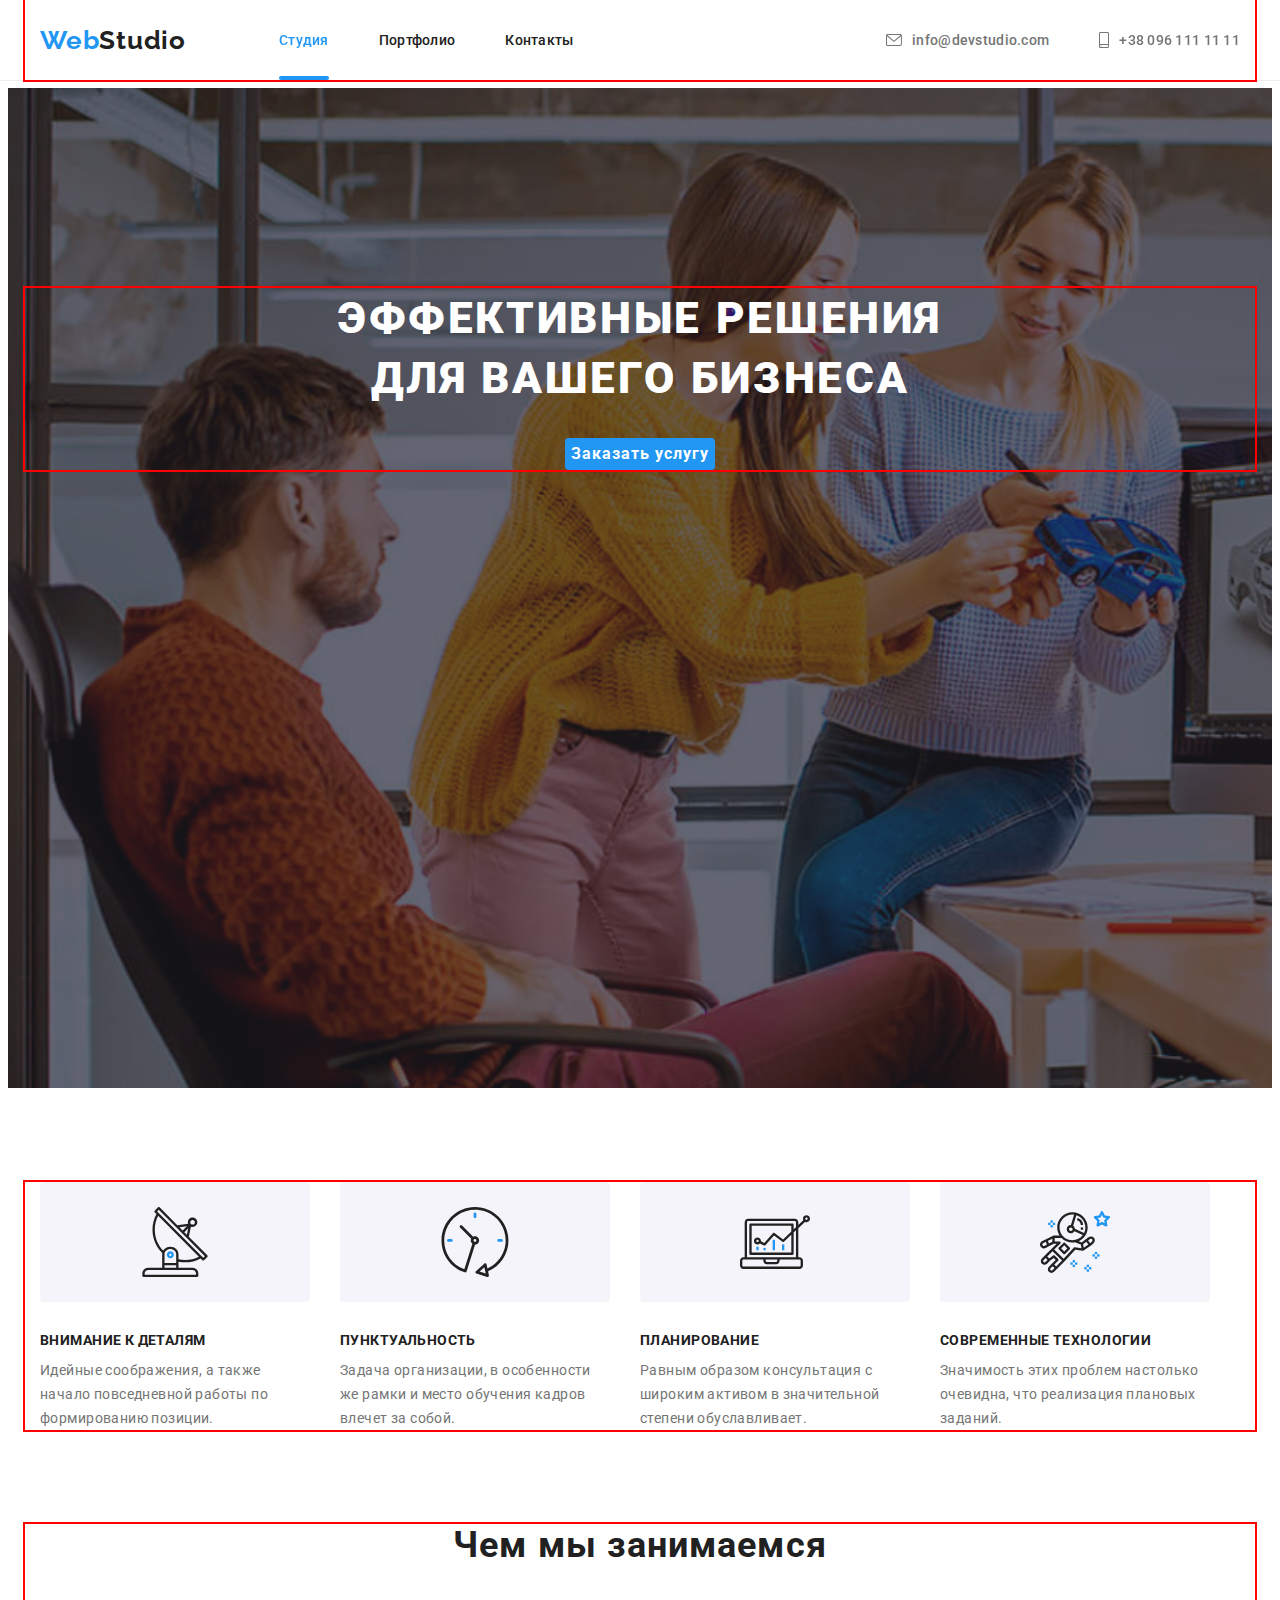
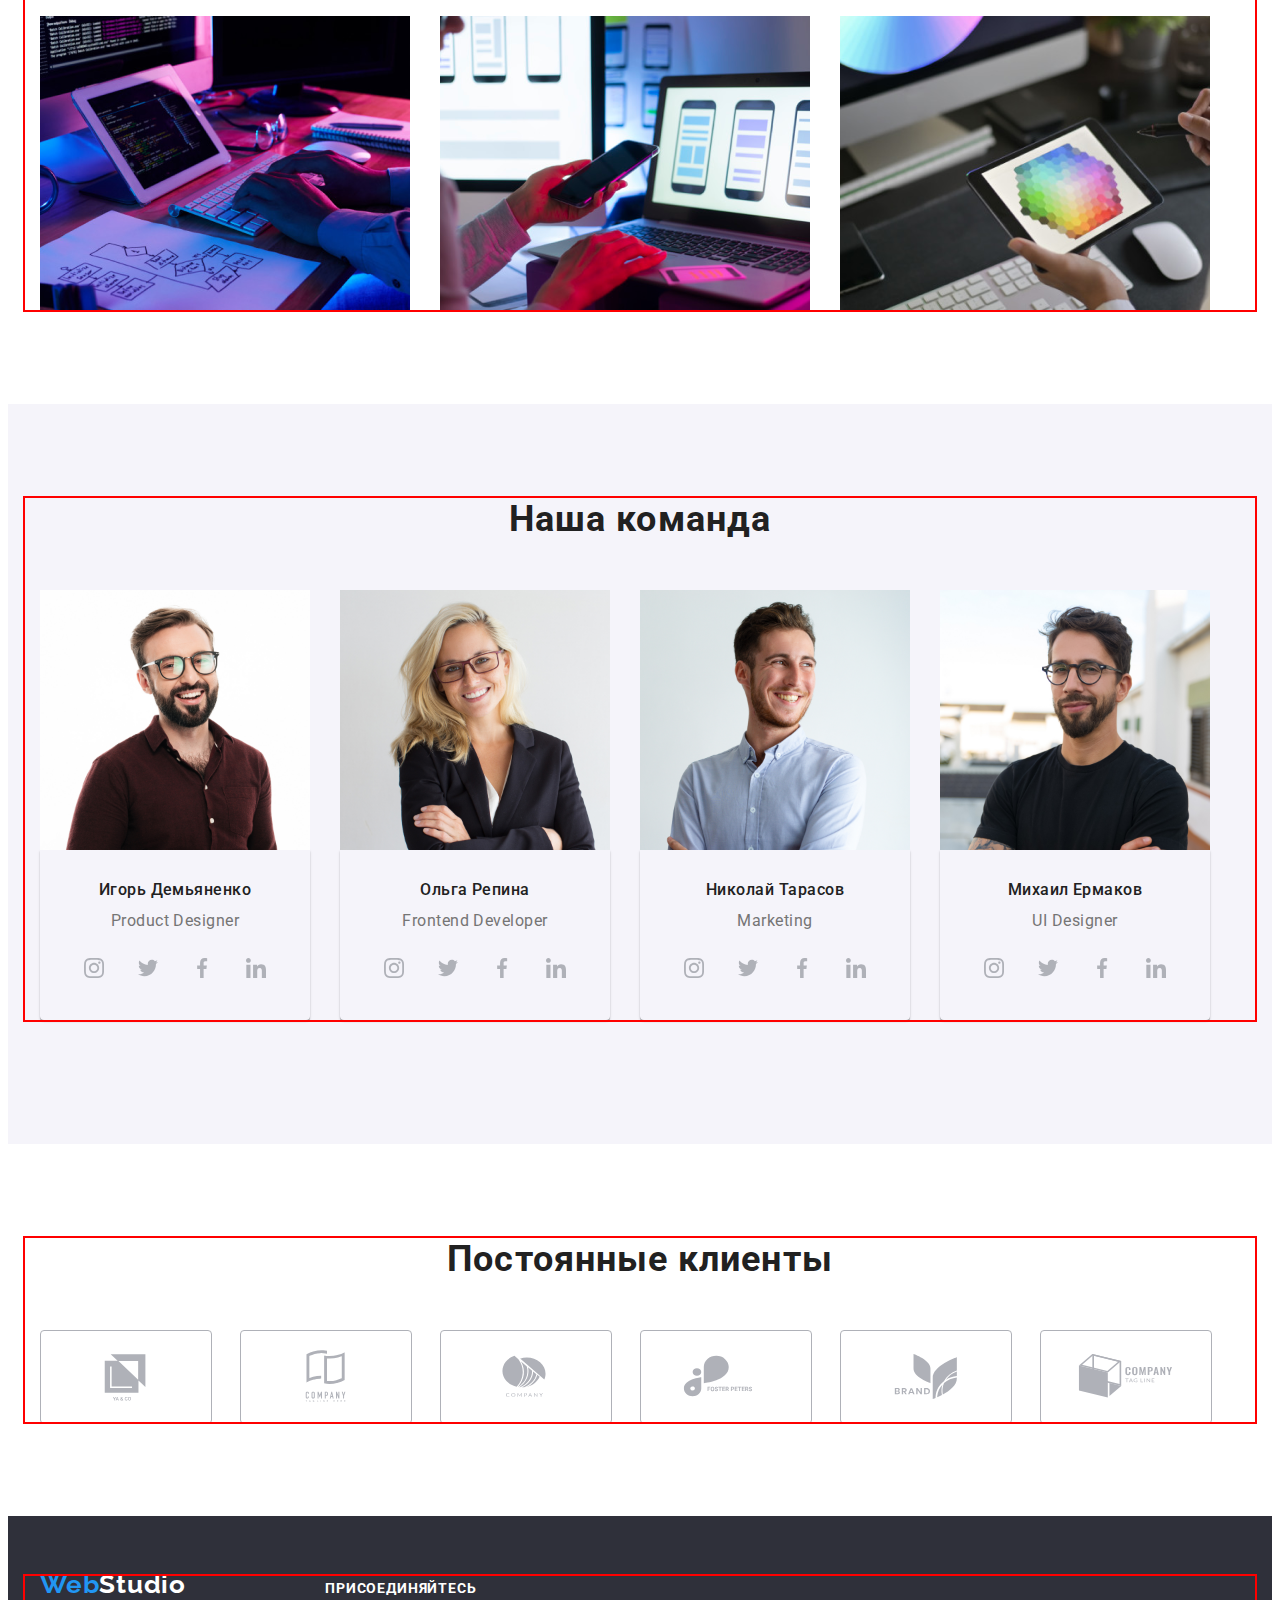
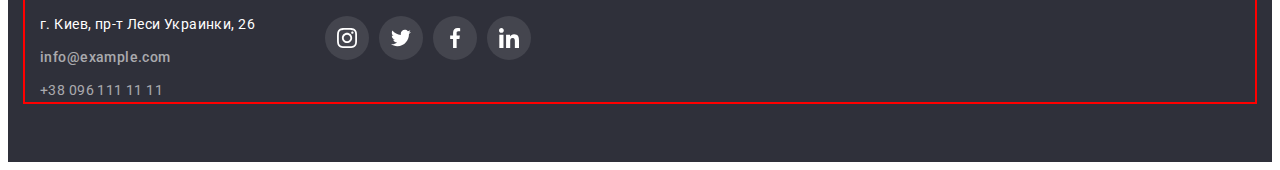
==== commit 606492d0: "summary" ====
--- a/index.html
+++ b/index.html
@@ -23,7 +23,7 @@
     <!-- Castom styles -->
 </head>
 
-<body data-page class="body">
+<body data-page class="body no-scroll">
     <!--Header-->
     <header class="header" data-header>
         <div class="header-container">
--- a/css/styles.css
+++ b/css/styles.css
@@ -22,7 +22,7 @@
 }
 
 .no-scroll {
-    overflow: hidden;
+    overflow: no-scroll;
 }
 
 /* reset stayles */
@@ -322,7 +322,7 @@
 .bakdrop.is-hidden {
     opacity: 0;
     pointer-events: none;
-    transition-property: visibility(hidden);
+    transition-property: visibility;
     transition-duration: var(--animation);
     transition-timing-function: cubic-bezier(0.4, 0, 0.2, 1);
 }
@@ -335,7 +335,7 @@
     width: 100%;
     height: 100%;
 
-    transition-property: opacity(1), visibility;
+    transition-property: opacity, visibility;
     transition-duration: var(--animation);
     transition-timing-function: cubic-bezier(0.4, 0, 0.2, 1);
 }
@@ -610,7 +610,7 @@
 /* svg */
 .clients-icon {
     fill: currentColor;
-    border-color: #AFB1B8;
+
 }
 
 
@@ -676,6 +676,7 @@
 }
 
 .footer-mail {
+    text-decoration: none;
     font-weight: 500;
     font-size: 14px;
     line-height: calc(24/14);
@@ -798,18 +799,16 @@
     box-shadow: 0px 3px 1px rgba(0, 0, 0, 0.1),
         0px 1px 2px rgba(0, 0, 0, 0.08),
         0px 2px 2px rgba(0, 0, 0, 0.12);
-    outline: 2px solid var(--accent-color);
-    transition-property: opacity(1);
-    transition-duration: 250ms;
-    transition-timing-function: cubic-bezier(0.4, 0, 0.2, 1);
 }
 
 .button:hover,
 .button:focus {
+    background: #2196F3;
+    box-shadow: 0px 3px 1px rgba(0, 0, 0, 0.1),
+        0px 1px 2px rgba(0, 0, 0, 0.08),
+        0px 2px 2px rgba(0, 0, 0, 0.12);
     cursor: pointer;
-    color: var(--accent-color);
-    outline: 2px solid var(--accent-color);
-
+    color: #FFFFFF;
 }
 
 .all-button {
@@ -827,7 +826,7 @@
     color: var(--light-bg-cl);
     background: var(--accent-color);
 
-    transition-property: background-color, outline;
+    transition-property: background-color, color;
     transition-duration: var(--animation);
     transition-timing-function: cubic-bezier(0.4, 0, 0.2, 1);
 }
@@ -847,7 +846,7 @@
     letter-spacing: 0.03em;
     background: #F5F4FA;
 
-    transition-property: color, outline;
+    transition-property: background-color, color;
     transition-duration: var(--animation);
     transition-timing-function: cubic-bezier(0.4, 0, 0.2, 1);
 
@@ -876,85 +875,67 @@
 }
 
 .portfolio-link {
-    display: block;
-    text-decoration: none;
+    text-decoration: none;
+
+}
+
+.overlay-item {
+    position: relative;
+    overflow: hidden;
+
 }
 
 .overlay {
-    position: relative;
-
-
-}
-
-
-
-.overlay::before {
-    content: '';
     display: inline-block;
     position: absolute;
-    bottom: 0;
+    top: 0;
     left: 0;
     width: 100%;
     height: 100%;
+
     background-color: rgba(33, 150, 243, 0.9);
-    opacity: 0;
-    transition-property: opacity(1);
-    transition-duration: var(--animation);
-    transition-timing-function: cubic-bezier(0.4, 0, 0.2, 1);
-
+    opacity: 1;
+    transform: translateY(100%);
+    transition: transform 250ms cubic-bezier(0.4, 0, 0.2, 1);
 }
 
 .overlay-text {
     position: absolute;
-    display: flex;
-    bottom: 0;
+    width: 100%;
+    height: 100%;
+    top: 0;
     left: 0;
-    align-items: center;
-    justify-content: center;
-    opacity: 0;
-
-    padding: 63px 24px;
+
     font-family: var(--main-font);
     font-weight: 400;
     font-size: 18px;
     line-height: calc(28/18);
     letter-spacing: 0.03em;
     color: #FFFFFF;
-
-    transition-property: opacity(1);
-    transition-duration: var(--animation);
-    transition-timing-function: cubic-bezier(0.4, 0, 0.2, 1);
-
-}
-
-.overlay:hover::before,
-.overlay:focus::before {
+    padding: 63px 24px;
+
+}
+
+
+.portfolio-link:hover .overlay,
+.portfolio-link:focus .overlay {
     opacity: 1;
-
-}
-
-.overlay-text:hover,
-.overlay-text:focus {
-    opacity: 1;
-
-}
-
-.portfolio-link:hover,
-.portfolio-link:focus {
+    transform: translateY(0);
     box-shadow: 0px 1px 1px rgba(0, 0, 0, 0.12),
         0px 4px 4px rgba(0, 0, 0, 0.06),
         1px 4px 6px rgba(0, 0, 0, 0.16);
 
 }
 
+.portfolio-link {
+    text-decoration: none;
+}
+
 .portfolio-text {
+
     padding: 20px 24px;
     border-right: solid #EEEEEE 1px;
     border-bottom: solid #EEEEEE 1px;
     border-left: solid #EEEEEE 1px;
 
-}
-
-.portfolio-item {
-    text-decoration: none;
 }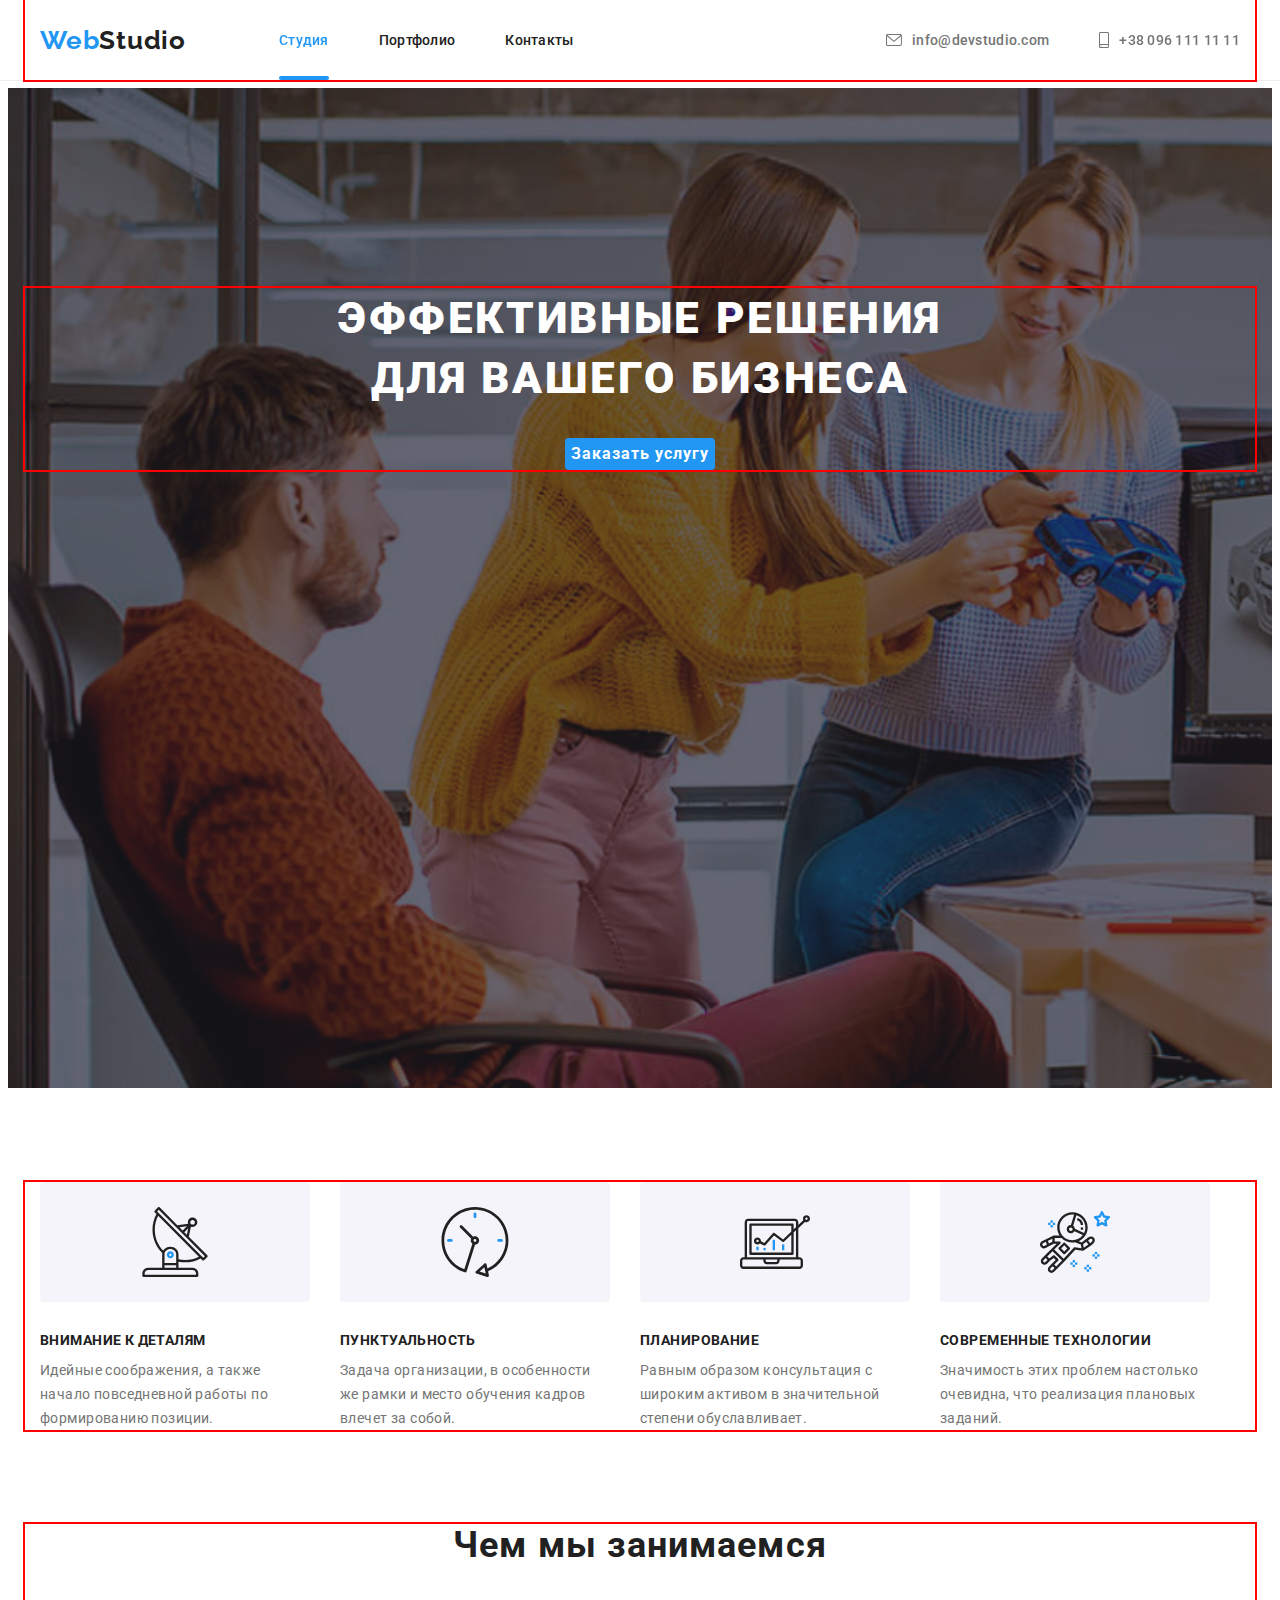
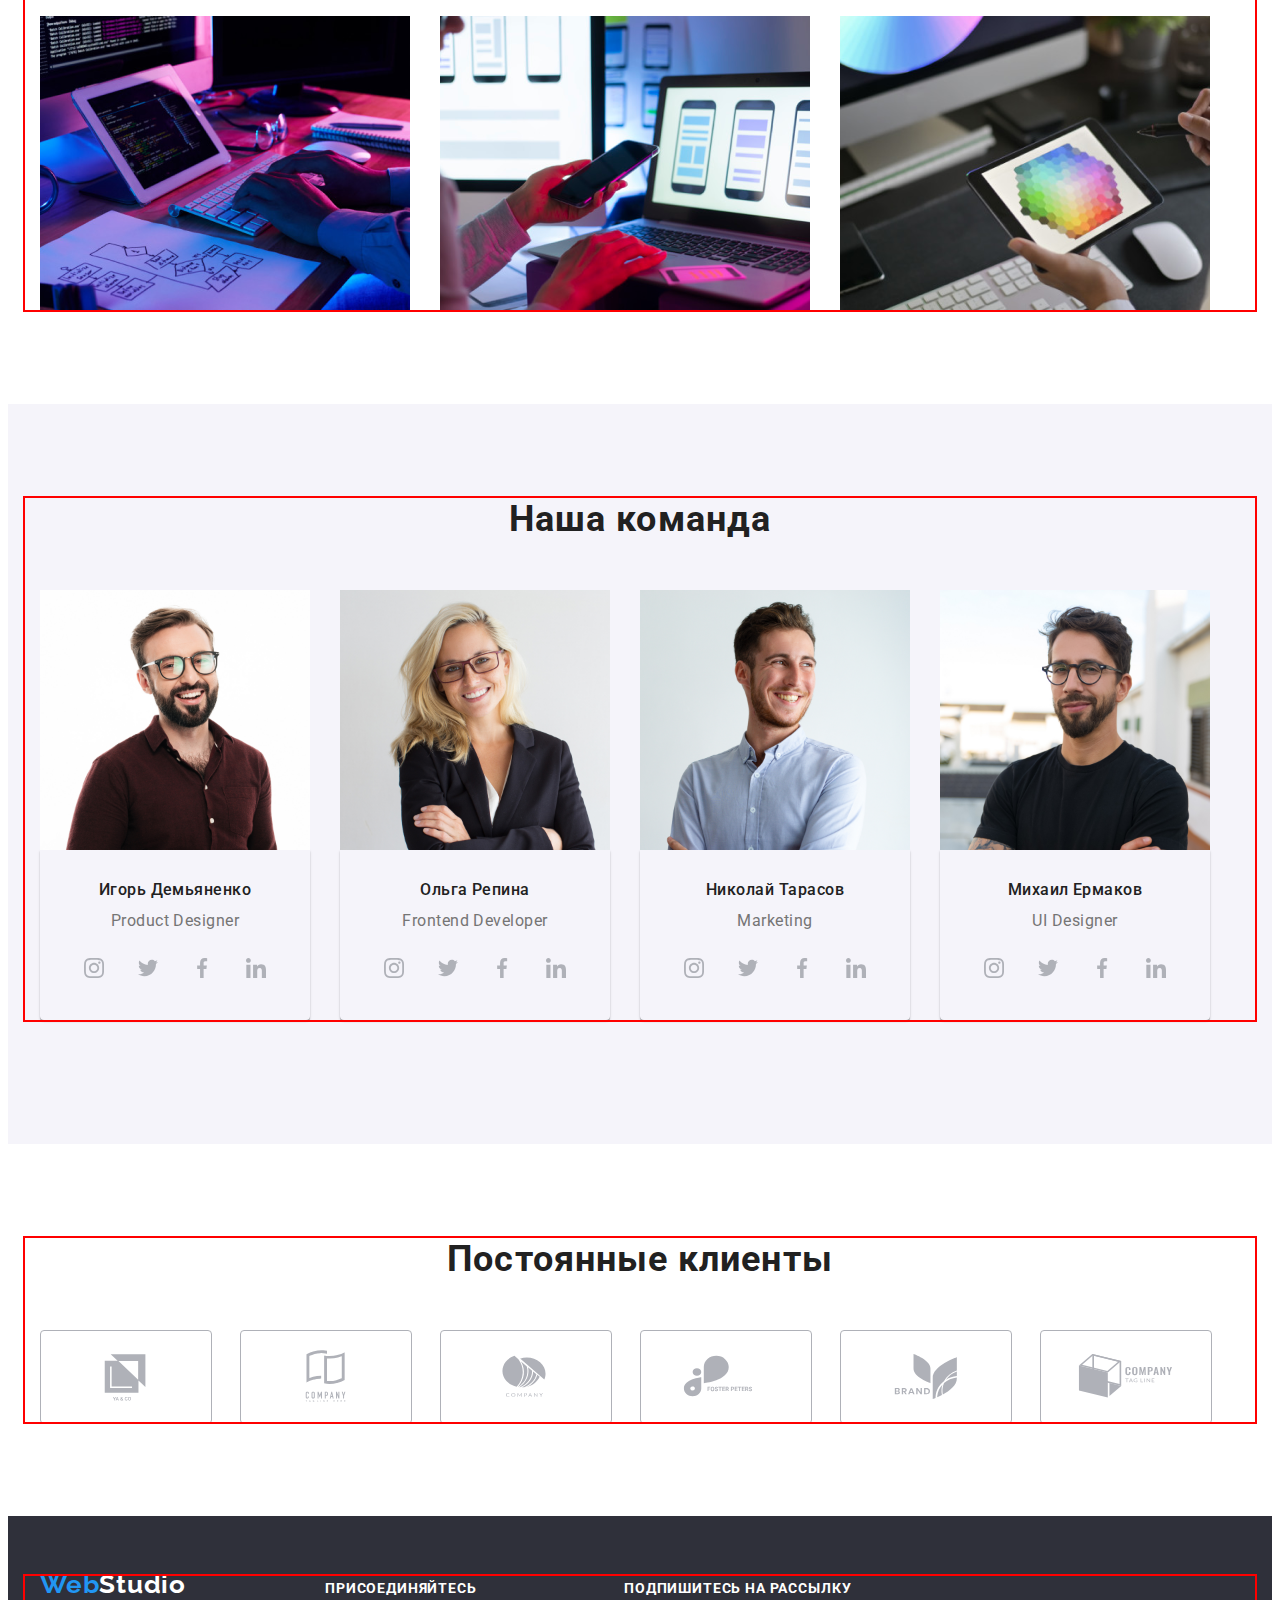
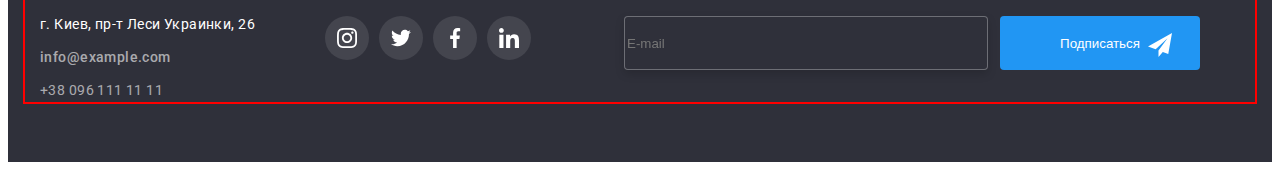
==== commit d86d3aee: "summary" ====
--- a/index.html
+++ b/index.html
@@ -349,18 +349,73 @@
                             </a></li>
                     </ul>
                 </div>
+                <div class="footer-email-form">
+                    <h2 class="footer-email-strong">Подпишитесь на рассылку</h2>
+                    <form class="footer-form">
+                        <label class="footer-label">
+                            <input class="footer-input" type="text" placeholder="E-mail">
+                        </label>
+                        <button class="footer-btn-form" type="button">Подписаться</button>
+                        <svg class="footer-btn-icon" width="24px" height="24px">
+                            <use href="./images/symbol-defs.svg#icon-send-1"></use>
+                        </svg>
+                    </form>
+                </div>
             </div>
         </section>
     </footer>
     <!-- Modal window -->
     <div class="bakdrop is-hidden" data-modal>
         <div class="modal">
-            <button data-modal-close class="modal-btn" type="button"><svg class="modal-btn-icon" width="18px"
-                    height="18px">
+            <button data-modal-close class="modal-btn" type="button">
+                <svg class="modal-btn-icon" width="18px" height="18px">
                     <use href="./images/symbol-defs.svg#icon-clouse"></use>
-
-
                 </svg></button>
+            <form class="modal-form" name="modal-form" autocomplete="off">
+                <strong class="modal-for-strong">Оставьте свои данные, мы вам перезвоним</strong>
+                <div role="group">
+                    <label class="modal-for-label">
+                        <span class="modal-for-span">Имя</span>
+                        <input class="modal-for-input" type="text" name="user-name" placeholder="Alex Black">
+                        <svg class="modal-for-icon" width="12px" height="12px">
+                            <use href="./images/symbol-defs.svg#icon-Name-1"></use>
+                        </svg>
+                    </label>
+                    <label class="modal-for-label">
+                        <span class="modal-for-span">Телефон</span>
+                        <input class="modal-for-input" type="tel" name="user-phone" placeholder="+38(067)1234576">
+                        <svg class="modal-for-icon" width="18px" height="18px">
+                            <use href="./images/symbol-defs.svg#icon-phone-1"></use>
+                        </svg>
+                    </label>
+                    <label class="modal-for-label">
+                        <span class="modal-for-span">Почта</span>
+                        <input class="modal-for-input" type="email" name="" placeholder="alexblack@gmail.com">
+                        <svg class="modal-for-icon" width="18px" height="18px">
+                            <use href="./images/symbol-defs.svg#icon-email-1"></use>
+                        </svg>
+                    </label>
+                    <label class="modal-for-label">
+                        <span class="modal-for-span">Комментарий</span>
+                        <textarea class="modal-for-texterea" name="" id="" cols="30"
+                            placeholder="Введите текст"></textarea>
+                    </label>
+                    <Label class="modal-for-label">
+                        <input class="checkbox visualy-hidden" type="checkbox" value="Условия
+                            договора">
+                        <svg class="modal-for-checkicon" width="16px" height="15px">
+                            <use class="modal-uncheck" href="./images/symbol-defs.svg#icon-Vector-3-1"></use>
+                            <use class="modal-check" href="./images/symbol-defs.svg#icon-check-2"></use>
+                        </svg>
+                        <span class="modal-a-span">Соглашаюсь с рассылкой и принимаю <a class="modal-link"
+                                href="">Условия
+                                договора
+                            </a>
+                        </span>
+                    </Label>
+                </div>
+                <button class="modal-for-submit" type="submit">Отправить</button>
+            </form>
         </div>
     </div>
     <script src="./js/header-scroll.js"></script>
--- a/css/styles.css
+++ b/css/styles.css
@@ -346,6 +346,8 @@
     left: 50%;
     transform: translate(-50%, -50%);
 
+    padding: 40px;
+
     height: 581px;
     width: 528px;
     border-radius: 4px;
@@ -370,6 +372,152 @@
     cursor: pointer;
 }
 
+.modal-form {
+    text-align: center;
+}
+
+.modal-for-strong {
+    display: block;
+    margin-bottom: 12px;
+
+    font-family: var(--main-font);
+    font-weight: 700;
+    font-size: 20px;
+    line-height: calc(23/20);
+    text-align: center;
+    letter-spacing: 0.03em;
+    color: #212121;
+}
+
+.modal-for-label {
+    position: relative;
+    display: block;
+    margin-bottom: 10px;
+}
+
+/* .modal-for-icon:hover,
+.modal-for-icon:focus {
+    fill: var(--accent-color);
+} */
+
+.modal-for-icon:placeholder-shown {
+    fill: #212121;
+}
+
+.modal-for-icon:not(:placeholder-shown) {
+    fill: var(--accent-color);
+}
+
+.modal-for-input:placeholder-shown {
+    border-color: rgba(33, 33, 33, 0.2);
+}
+
+.modal-for-input:hover+.modal-for-label,
+.modal-for-input:not(:placeholder-shown) {
+    border-color: var(--accent-color);
+
+}
+
+.modal-for-span {
+    display: flex;
+    text-align: left;
+    flex-direction: column;
+    margin-bottom: 4px;
+
+    font-family: var(--main-font);
+    font-weight: 400;
+    font-size: 12px;
+    line-height: calc(14/12);
+    letter-spacing: 0.01em;
+    color: #757575;
+}
+
+.modal-for-input {
+    min-width: 448px;
+    min-height: 40px;
+    border-radius: 4px;
+    padding-left: 35px;
+
+}
+
+.modal-for-icon {
+    position: absolute;
+    top: 30px;
+    left: 12px;
+}
+
+.modal-for-texterea {
+    resize: none;
+    border-radius: 4px;
+    min-width: 448px;
+    min-height: 120px;
+    padding: 12px 16px;
+}
+
+.modal-for-texterea:focus+.modal-for-label,
+.modal-for-texterea:not(:placeholder-shown) {
+    border-color: var(--accent-color);
+}
+
+.visualy-hidden {
+    position: absolute;
+    width: 1px;
+    height: 1px;
+    margin: -1px;
+    border: 0;
+    padding: 0;
+    white-space: nowrap;
+    clip-path: inset(100%);
+    clip: rect(0 0 0 0);
+    overflow: hidden;
+}
+
+.checkbox {
+    padding-left: 52px;
+}
+
+.checkbox:checked+.modal-for-checkicon .modal-check {
+    opacity: 1;
+    fill: var(--accent-color);
+}
+
+.checkbox:checked+.modal-for-checkicon .modal-uncheck {
+    opacity: 0;
+}
+
+.modal-uncheck {}
+
+.modal-check {
+    opacity: 0;
+    transition-property: opacity;
+    transition-duration: var(--animation);
+    transition-timing-function: cubic-bezier(0.4, 0, 0.2, 1);
+
+}
+
+.modal-a-span {
+    user-select: none;
+    padding-left: 8px;
+    font-weight: 400;
+    font-size: 14px;
+    line-height: calc(24/14);
+    letter-spacing: 0.03em;
+    color: #757575;
+}
+
+.modal-link {
+    color: var(--accent-color);
+    cursor: pointer;
+}
+
+.modal-for-submit {
+    display: inline-block;
+    min-height: 50px;
+    min-width: 200px;
+    border-radius: 4px;
+    color: #FFFFFF;
+    background-color: #2196F3;
+}
 
 /* About */
 
@@ -759,6 +907,61 @@
 .footer-icon {
     fill: currentColor;
 
+}
+
+.footer-email-form {
+    display: block;
+
+    margin-left: 93px;
+}
+
+.footer-email-strong {
+    display: block;
+    text-transform: uppercase;
+    margin-bottom: 20px;
+    font-family: inherit;
+    font-weight: 700;
+    font-size: 14px;
+    line-height: calc(16/14);
+    letter-spacing: 0.06em;
+    color: var(--light-bg-cl);
+}
+
+.footer-form {
+    position: relative;
+    display: flex;
+}
+
+.footer-label {
+    display: block;
+}
+
+.footer-input {
+    display: block;
+    min-width: 358px;
+    min-height: 50px;
+    border: 1px solid rgba(255, 255, 255, 0.3);
+    filter: drop-shadow(0px 4px 4px rgba(0, 0, 0, 0.15));
+    border-radius: 4px;
+    background-color: #2F303A;
+}
+
+.footer-btn-form {
+    display: inline-block;
+    margin-left: 12px;
+    min-height: 50px;
+    min-width: 200px;
+    color: #FFFFFF;
+    border-radius: 4px;
+    border: 0;
+    background-color: #2196F3;
+}
+
+.footer-btn-icon {
+    position: absolute;
+    fill: #FFFFFF;
+    right: 28px;
+    bottom: 13px;
 }
 
 /* portfolio.html */
